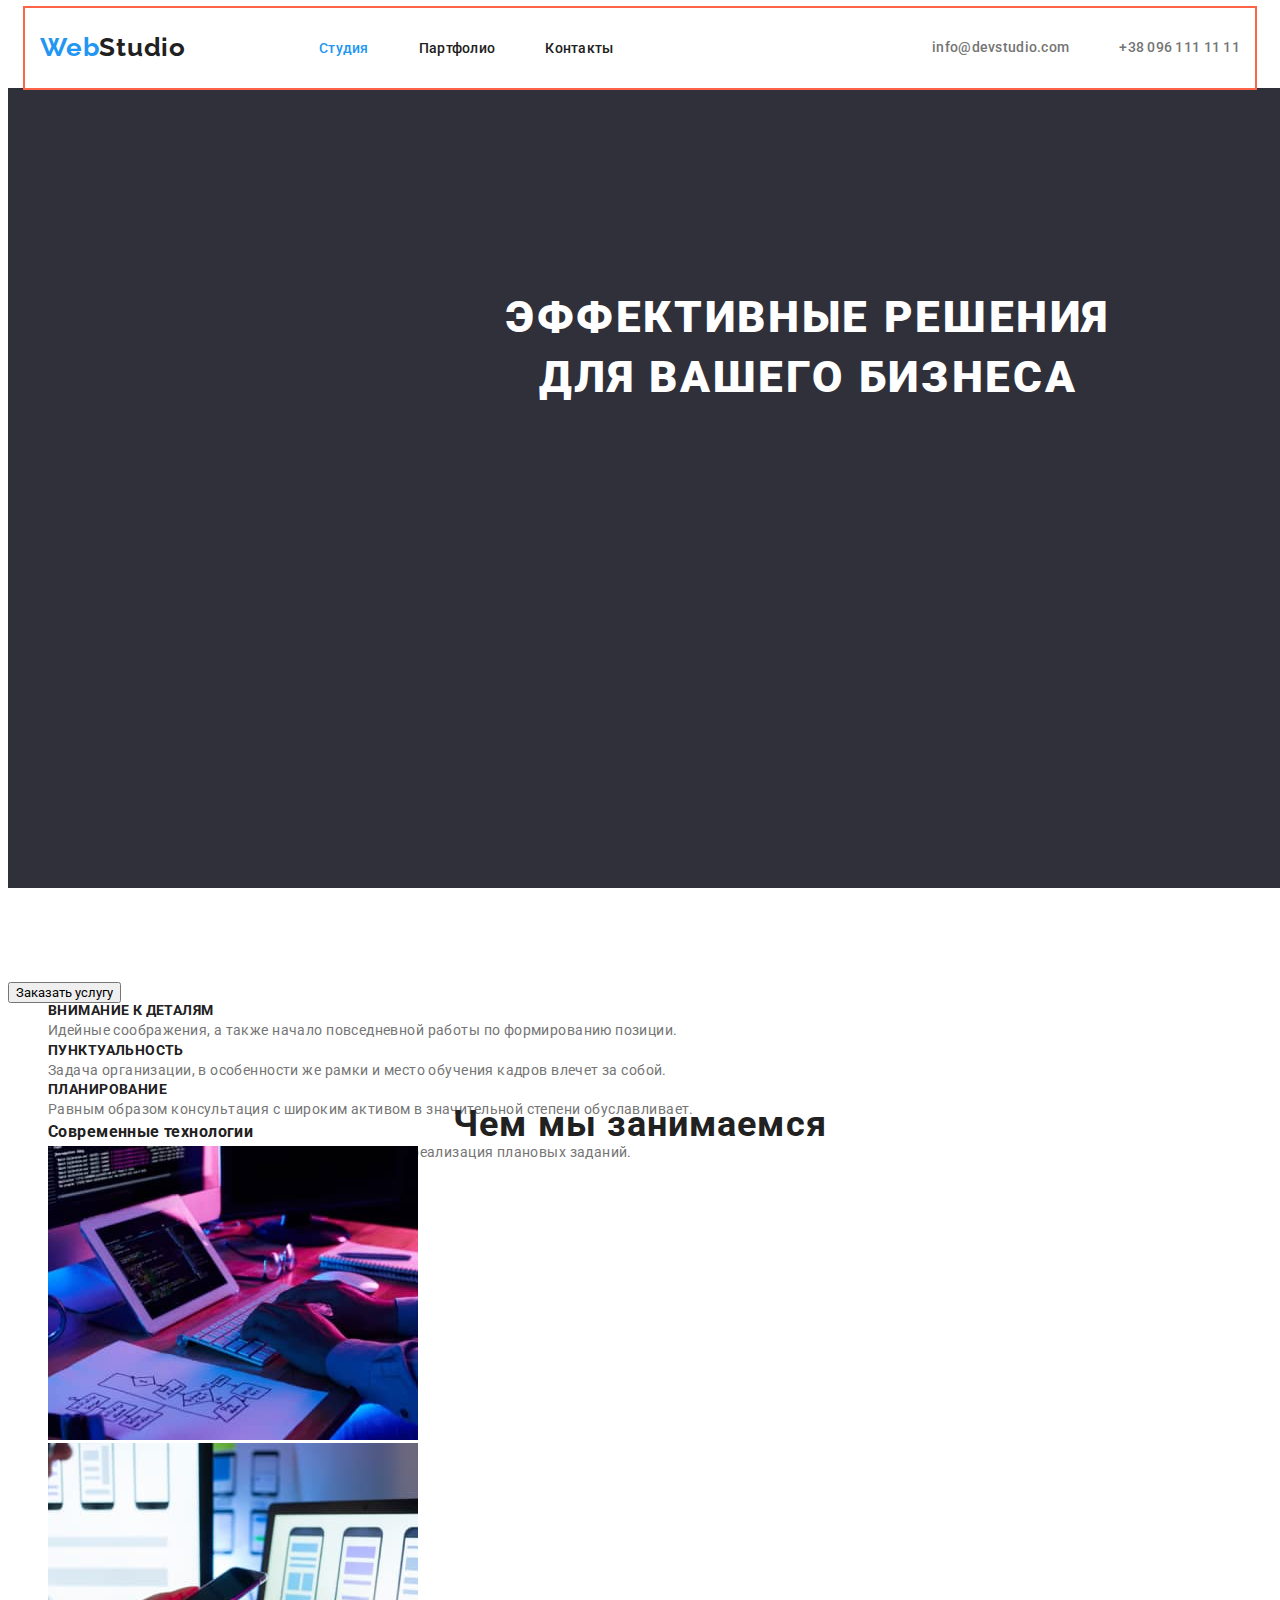
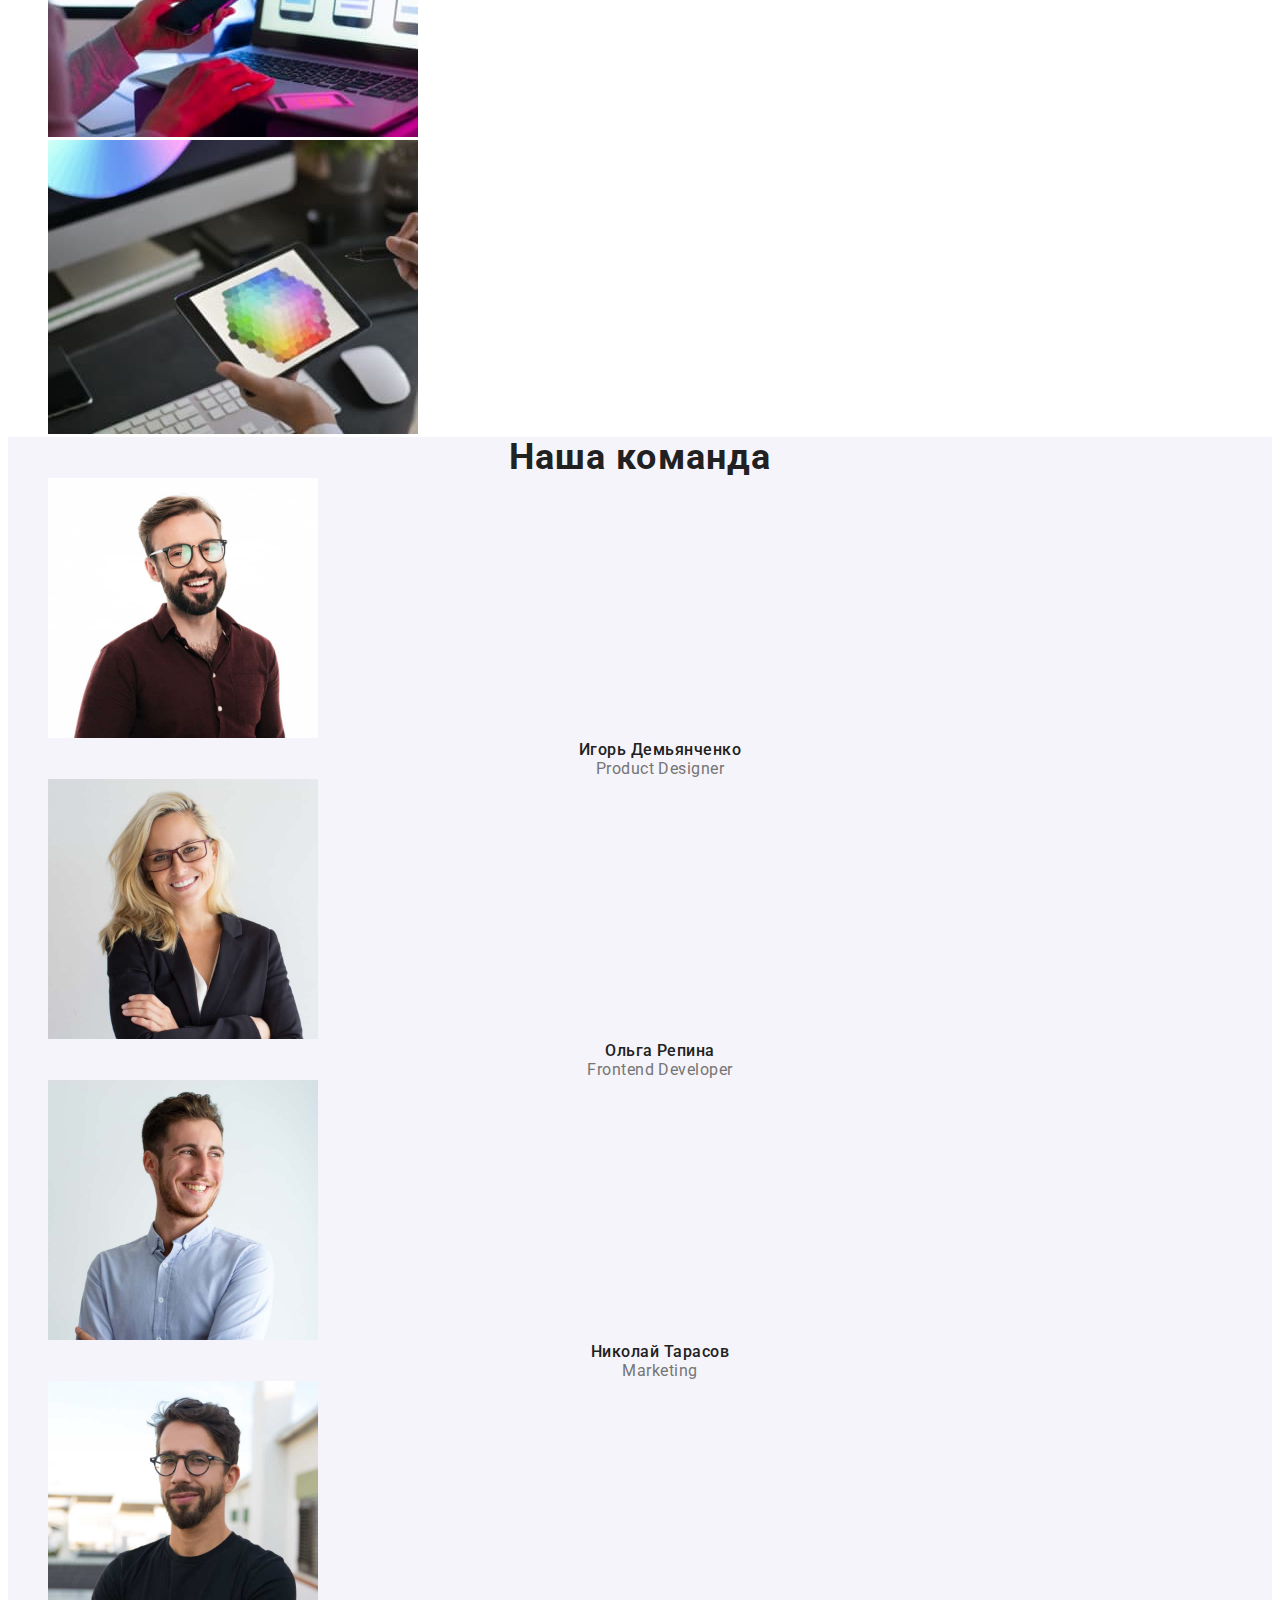
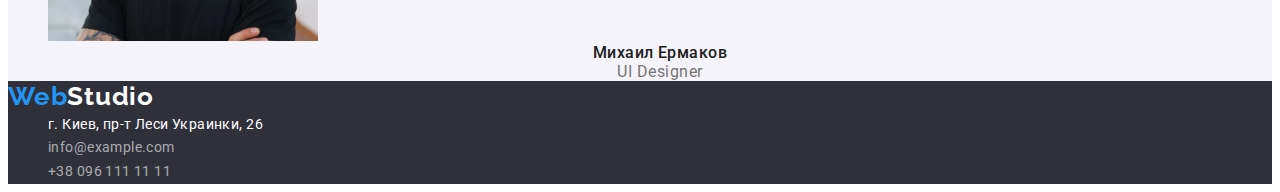
==== index.html @ 8e4c490e "тестирует Flex" ====
<!DOCTYPE html>
<html lang="ru">
  <head>
    <meta charset="UTF-8" />
    <meta http-equiv="X-UA-Compatible" content="IE=edge" />
    <meta name="viewport" content="width=device-width, initial-scale=1.0" />
    <title>Студия</title>
    <link rel="preconnect" href="https://fonts.googleapis.com" />
    <link rel="preconnect" href="https://fonts.gstatic.com" crossorigin />
    <link
      href="https://fonts.googleapis.com/css2?family=Raleway:wght@700&family=Roboto:wght@400;500;700;900&display=swap"
      rel="stylesheet"
    />
    <link
      rel="stylesheet"
      href="https://cdnjs.cloudflare.com/ajax/libs/modern-normalize/1.1.0/modern-normalize.min.css"
      integrity="sha512-wpPYUAdjBVSE4KJnH1VR1HeZfpl1ub8YT/NKx4PuQ5NmX2tKuGu6U/JRp5y+Y8XG2tV+wKQpNHVUX03MfMFn9Q=="
      crossorigin="anonymous"
      referrerpolicy="no-referrer"
    />
    <link rel="stylesheet" href="./css/styles.css" />
  </head>

  <body>
    <!-- Шапка -->
    <header class="header">
      <div class="container main-nav">
        <nav class="nav-box">
          <a href="#" class="logo"><span class="logo-accent">Web</span>Studio</a>
          <ul class="nav-list">
            <li class="nav-item"><a href="./index.html" class="nav-link current">Студия</a></li>
            <li class="nav-item"><a href="./portfolio.html" class="nav-link">Партфолио</a></li>
            <li class="nav-item"><a href="#" class="nav-link">Контакты</a></li>
          </ul>
        </nav>

        <ul class="contakts-box">
          <li class="contakts-item">
            <a href="mailto:info@devstudio.com" class="header-link">info@devstudio.com</a>
          </li>
          <li class="contakts-item">
            <a href="tel:+380961111111" class="header-link">+38 096 111 11 11</a>
          </li>
        </ul>
      </div>
    </header>
    <!-- Заголовок -->

    <main class="hero">
      <section class="main-hero">
        <h1 class="hero-title">
          Эффективные решения <br />
          для вашего бизнеса
        </h1>
        <button type="button" class="button">Заказать услугу</button>
      </section>

      <!-- Наши преимущества -->
      <section class="section-feature">
        <h2 hidden>Наши преимушества</h2>
        <ul class="feature">
          <li>
            <h3 class="feature-title">Внимание к деталям</h3>
            <p class="content-feature">
              Идейные соображения, а также начало повседневной работы по формированию позиции.
            </p>
          </li>

          <li>
            <h3 class="feature-title">Пунктуальность</h3>
            <p class="content-feature">
              Задача организации, в особенности же рамки и место обучения кадров влечет за собой.
            </p>
          </li>
          <li>
            <h3 class="feature-title">Планирование</h3>
            <p class="content-feature">
              Равным образом консультация с широким активом в значительной степени обуславливает.
            </p>
          </li>

          <li>
            <h3 class="feature- title">Современные технологии</h3>
            <p class="content-feature">
              Значимость этих проблем настолько очевидна, что реализация плановых заданий.
            </p>
          </li>
        </ul>
      </section>
      <!-- Чем мы занимаемся -->
      <section>
        <h2 class="subtitle">Чем мы занимаемся</h2>
        <ul>
          <li>
            <img src="./images/box1.jpg" alt="ноутбук на рабочем столе" width="370" />
          </li>
          <li>
            <img
              src="./images/box2.jpg"
              alt="человек держит смартфон и работает на ноутбуке"
              width="370"
            />
          </li>
          <li>
            <img src="./images/box3.jpg" alt="планшет в руках человека" width="370" />
          </li>
        </ul>
      </section>
      <!-- Фото команды -->
      <section class="our-team-section">
        <h2 class="subtitle">Наша команда</h2>
        <ul>
          <li>
            <img src="./images/igor.jpg" alt="член команды" width="270" />
            <h3 class="member-team">Игорь Демьянченко</h3>
            <p class="member-position" lang="en">Product Designer</p>
          </li>
          <li>
            <img src="./images/olga.jpg" alt="член команды" width="270" />
            <h3 class="member-team">Ольга Репина</h3>
            <p class="member-position" lang="en">Frontend Developer</p>
          </li>

          <li>
            <img src="./images/nikolay.jpg" alt="член команды" width="270" />
            <h3 class="member-team">Николай Тарасов</h3>
            <p class="member-position" lang="en">Marketing</p>
          </li>

          <li>
            <img src="./images/mikhail.jpg" alt="член команды" width="270" />
            <h3 class="member-team">Михаил Ермаков</h3>
            <p class="member-position" lang="en">UI Designer</p>
          </li>
        </ul>
      </section>
    </main>

    <footer class="footer">
      <a href="#" class="logo-footer"><span class="logo-accent">Web</span>Studio</a>
      <address>
        <ul>
          <li>
            <a
              href="https://www.google.com/maps/place/%D0%B1%D1%83%D0%BB.+%D0%9B%D0%B5%D1%81%D0%B8+%D0%A3%D0%BA%D1%80%D0%B0%D0%B8%D0%BD%D0%BA%D0%B8,+26,+%D0%9A%D0%B8%D0%B5%D0%B2,+02000/@50.4265807,30.5361971,17z/data=!3m1!4b1!4m5!3m4!1s0x40d4cf0e033ecbe9:0x57a4dffefec77da0!8m2!3d50.4265807!4d30.5383858"
              class="location"
              >г. Киев, пр-т Леси Украинки, 26
            </a>
          </li>
          <li><a href="mailto:info@example.com" class="footer-link">info@example.com</a></li>
          <li><a href="tel:+380961111111" class="footer-link">+38 096 111 11 11</a></li>
        </ul>
      </address>
    </footer>
  </body>
</html>
---- css/styles.css ----
:root {
  --accent-color: #2196f3;
  --text-primary: #757575;
  --text-title: #212121;
  --primary-white-color: #ffffff;

  --primary-font: 'Roboto';
  --secondary-font: 'Raleway';
}

body {
  color: var(--text-title);
  background-color: var(--primary-white-color);
  font-family: 'Roboto', sans-serif;
  font-size: 14px;
  letter-spacing: 0.03em;
}

h1,
h2,
h3,
h4,
h5,
h6,
p,
ul {
  margin: 0;
}

ul,
ol {
  list-style: none;
}

a {
  text-decoration: none;
}

.container {
  width: 1200px;
  margin-left: auto;
  margin-right: auto;
  padding-left: 15px;
  padding-right: 15px;
}

/* ======= Heaeder style start here ======= */

.logo {
  color: var(--text-title);

  font-family: 'Raleway', sans-serif;
  font-weight: 700;
  font-size: 26px;
  line-height: 1.2;
  letter-spacing: 0.03em;
}
.logo-accent {
  color: var(--accent-color);
}
/* main-nav */
.container {
  outline: 2px solid tomato;
}

.main-nav {
  display: flex;
}
.nav-box {
  display: flex;
  align-items: center;
}
.nav-list {
  display: flex;
  margin-left: 93px;
}
.nav-item:not(:last-child) {
  margin-right: 50px;
}

.nav-link {
  padding-top: 32px;
  padding-bottom: 32px;

  color: var(--text-title);

  font-family: 'Roboto', sans-serif;
  font-style: normal;
  font-weight: 500;
  font-size: 14px;
  line-height: 1.14;
  letter-spacing: 0.02em;
}

.nav-link:hover,
.nav-link:focus {
  color: var(--accent-color);
}
.nav-link.current {
  color: var(--accent-color);
}

.contakts-box {
  display: flex;
  align-items: center;
  margin-left: auto;
}

.contakts-item:not(:last-child) {
  margin-right: 50px;
  display: flex;
}

.header-link {
  display: block;
  padding-top: 32px;
  padding-bottom: 32px;
  margin-left: auto;

  color: var(--text-primary);

  font-family: 'Roboto', sans-serif;
  font-style: normal;
  font-weight: 500;
  font-size: 14px;
  line-height: 1.14;
  letter-spacing: 0.02em;
}

.header-link:hover,
.contakts-link:focus {
  color: var(--accent-color);
}
/* ======= Heaeder style end here ======= */

/* Button filtr */
.filter-button {
  display: inline-block;
  display: flex;
  border: transparent;
  outline: 2px solid tomato;
}

/* ======= Hero style start here ======= */

.main-hero {
  tex-alitgn: center;
}

.hero-title {
  padding-top: 200px;
  margin-bottom: 94px;
  margin-left: auto;
  margin-right: auto;

  width: 1600px;
  height: 600px;
  left: 0px;
  top: 80px;

  font-weight: 900;
  font-size: 44px;
  line-height: 1.36;
  text-align: center;
  letter-spacing: 0.06em;
  text-transform: uppercase;

  background-color: #2f303a;
  color: #ffffff;
}
.button {
  cursor: pointer;
  text-align: center;
  font-family: inherit;
}
.hero 

   
  /* .button {
  display: inline-block;
  margin-left: auto;
  margin-right: auto;
  width: 200px;
  height: 50px;
  border-radius: 4px;
  padding: 10px 32px;

  background-color: var(--accent-color);
  box-shadow: 0px 4px 4px rgba(0, 0, 0, 0.15);
  color: #ffffff;

  font-family: 'Roboto', sans-serif;
  font-weight: 700;
  font-size: 16px;
  line-height: 1.8;
  align-items: center;
  text-align: center;
  letter-spacing: 0.06em; */
}

button {
  cursor: pointer;
}
/* ======= Hero style end here ======= */
/* ======= feauture style start here ======= */
.section-feature {
  width: 1170px;
  height: 101px;
  left: 215px;
  top: 774px;
}

.feature-title {
  color: var(--text-title);

  font-weight: 700;
  font-size: 14px;
  line-height: 1.14;
  letter-spacing: 0.03em;
  text-transform: uppercase;
}

.content-feature {
  color: var(--text-primary);
  font-weight: 400;
  font-size: 14px;
  line-height: 1.7;
  letter-spacing: 0.03em;
}

/* ======= feauture style end here ======= */

/* ==== What are we doing style start here ==== */
.subtitle {
  color: var(--text-title);

  font-weight: 700;
  font-size: 36px;
  line-height: 1.16;
  text-align: center;
  letter-spacing: 0.03em;
}

/* ==== What are we doing style end here ====*/

/* ===== Our team style start here ===== */
.our-team-section {
  background-color: #f5f4fa;
}

.member-team {
  color: var(--text-title);

  font-weight: 500;
  font-size: 16px;
  line-height: 1.18;
  text-align: center;
  letter-spacing: 0.03em;
}
.member-position {
  color: var(--text-primary);

  font-size: 16px;
  line-height: 1.18;
  text-align: center;
  letter-spacing: 0.03em;
}

/* ===== Our team style end here ===== */

/* ===== Footer style start here ===== */
.footer {
  background: #2f303a;
}

.location {
  font-family: Roboto, sans-serif;
  font-style: normal;
  font-weight: 400;
  font-size: 14px;
  line-height: 1.7;
  letter-spacing: 0.03em;

  color: #ffffff;
}

.footer-link {
  font-style: normal;
  font-weight: 400;
  font-size: 14px;
  line-height: 1.7;
  letter-spacing: 0.03em;

  color: rgba(255, 255, 255, 0.6);
}
.footer-link:hover,
.footer-link:focus {
  color: var(--accent-color);
}
.logo-footer {
  font-family: 'Raleway', sans-serif;
  font-style: normal;
  font-weight: 700;
  font-size: 26px;
  line-height: 1.2;
  letter-spacing: 0.03em;
  color: #ffffff;
}
.location:hover,
.location:focus {
  color: var(--accent-color);
}

/* ===== Footer style end here ===== */

/* =*=*=*= Portfolio =*=*=*= */

/* ===== Filter-button style start here ===== */

.filter-button {
  color: var(--text-title);

  font-family: inherit;
  font-weight: 500;
  font-size: 16px;
  line-height: 1.6;
  text-align: center;
  letter-spacing: 0.03em;
}

.filter-button:hover,
.filter-button:focus {
  color: var(--accent-color);
}

/* ===== Filter-button style end here ===== */

/* ===== product-examples style start here ===== */

.product-examples {
  color: var(--text-title);

  font-weight: 700;
  font-size: 18px;
  line-height: 2;
  letter-spacing: 0.06em;
}
.link {
  color: var(--text-title);

  font-family: inherit;
}
.project-title {
  color: var(--text-title);

  font-family: 'Roboto', sans-serif;
  font-style: normal;
  font-weight: 700;
  font-size: 18px;
  line-height: 2;
  letter-spacing: 0.06em;
}
/* ===== product-examples style end here ===== */

/* ===== branch style start here ===== */
.branch {
  color: var(--text-primary);

  font-weight: 400;
  font-size: 16px;
  line-height: 1.87;
  letter-spacing: 0.03em;
}

/* ===== branch style end here ===== */
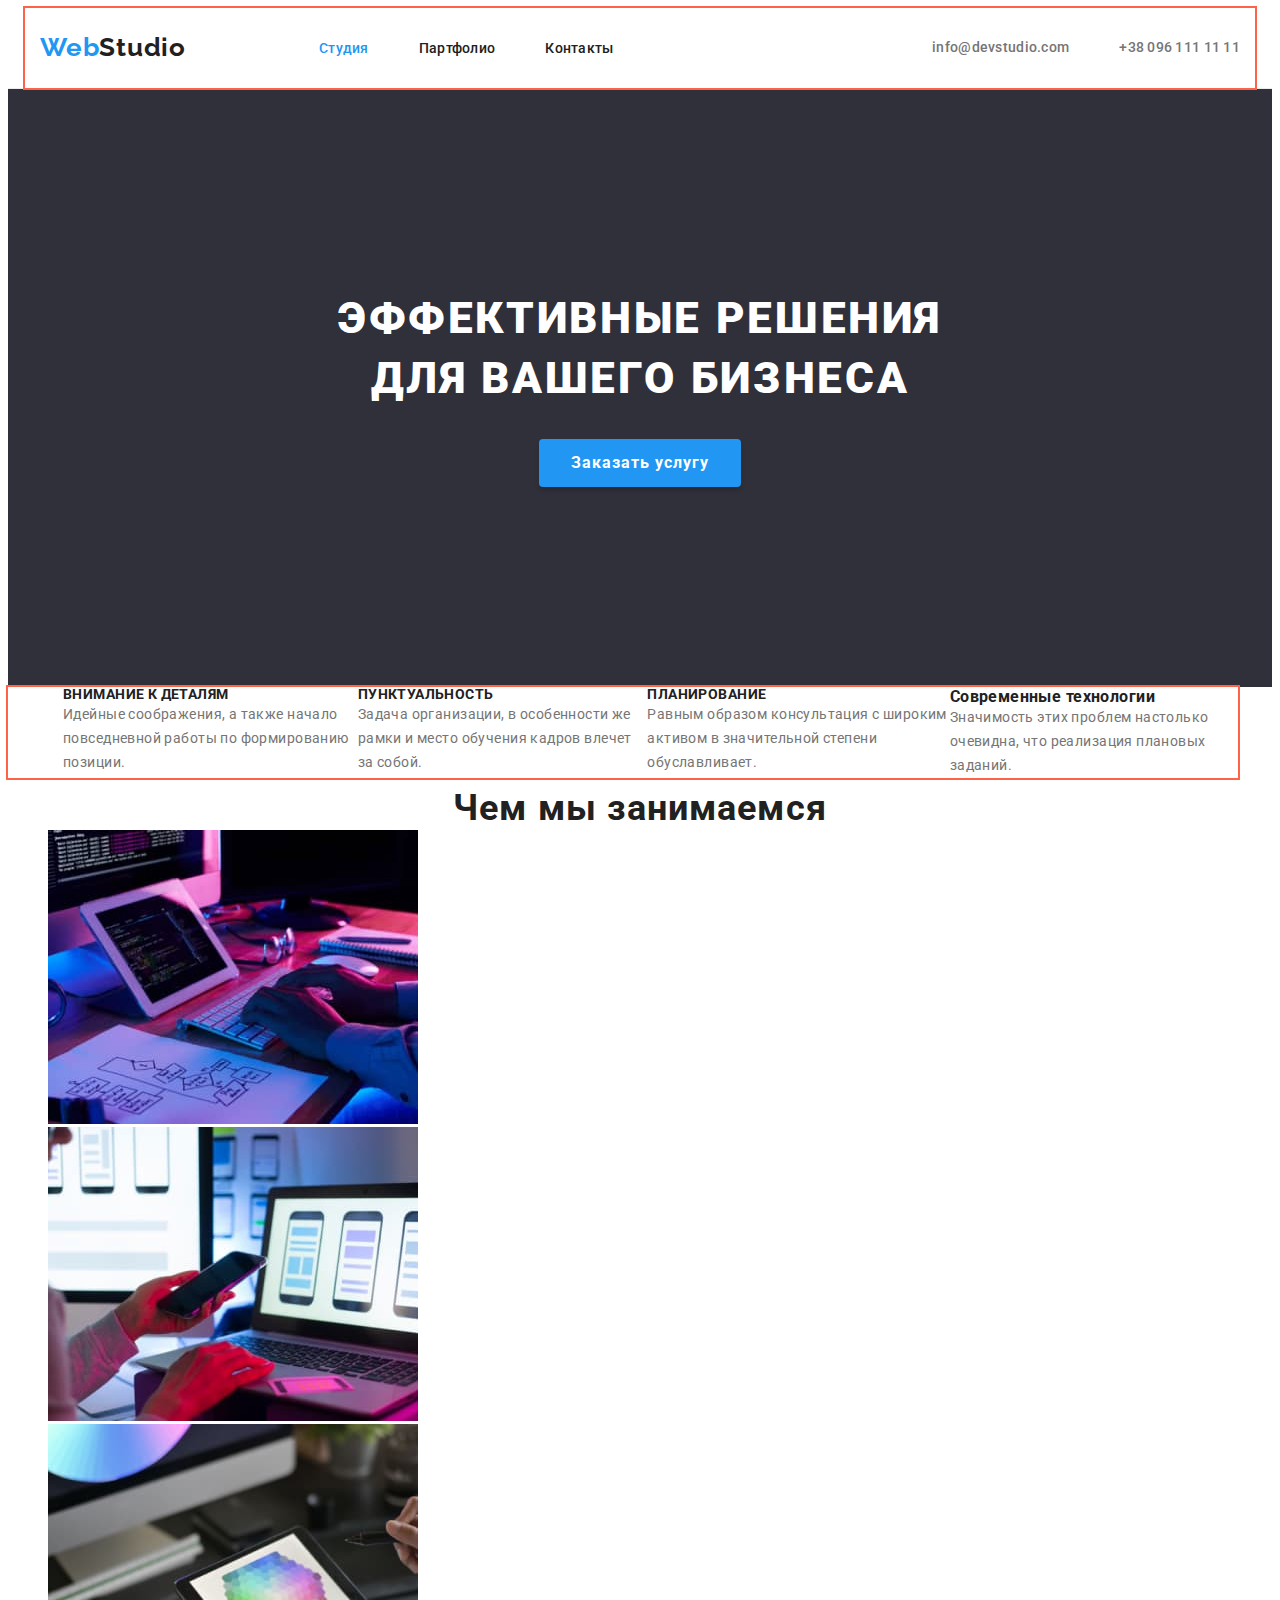
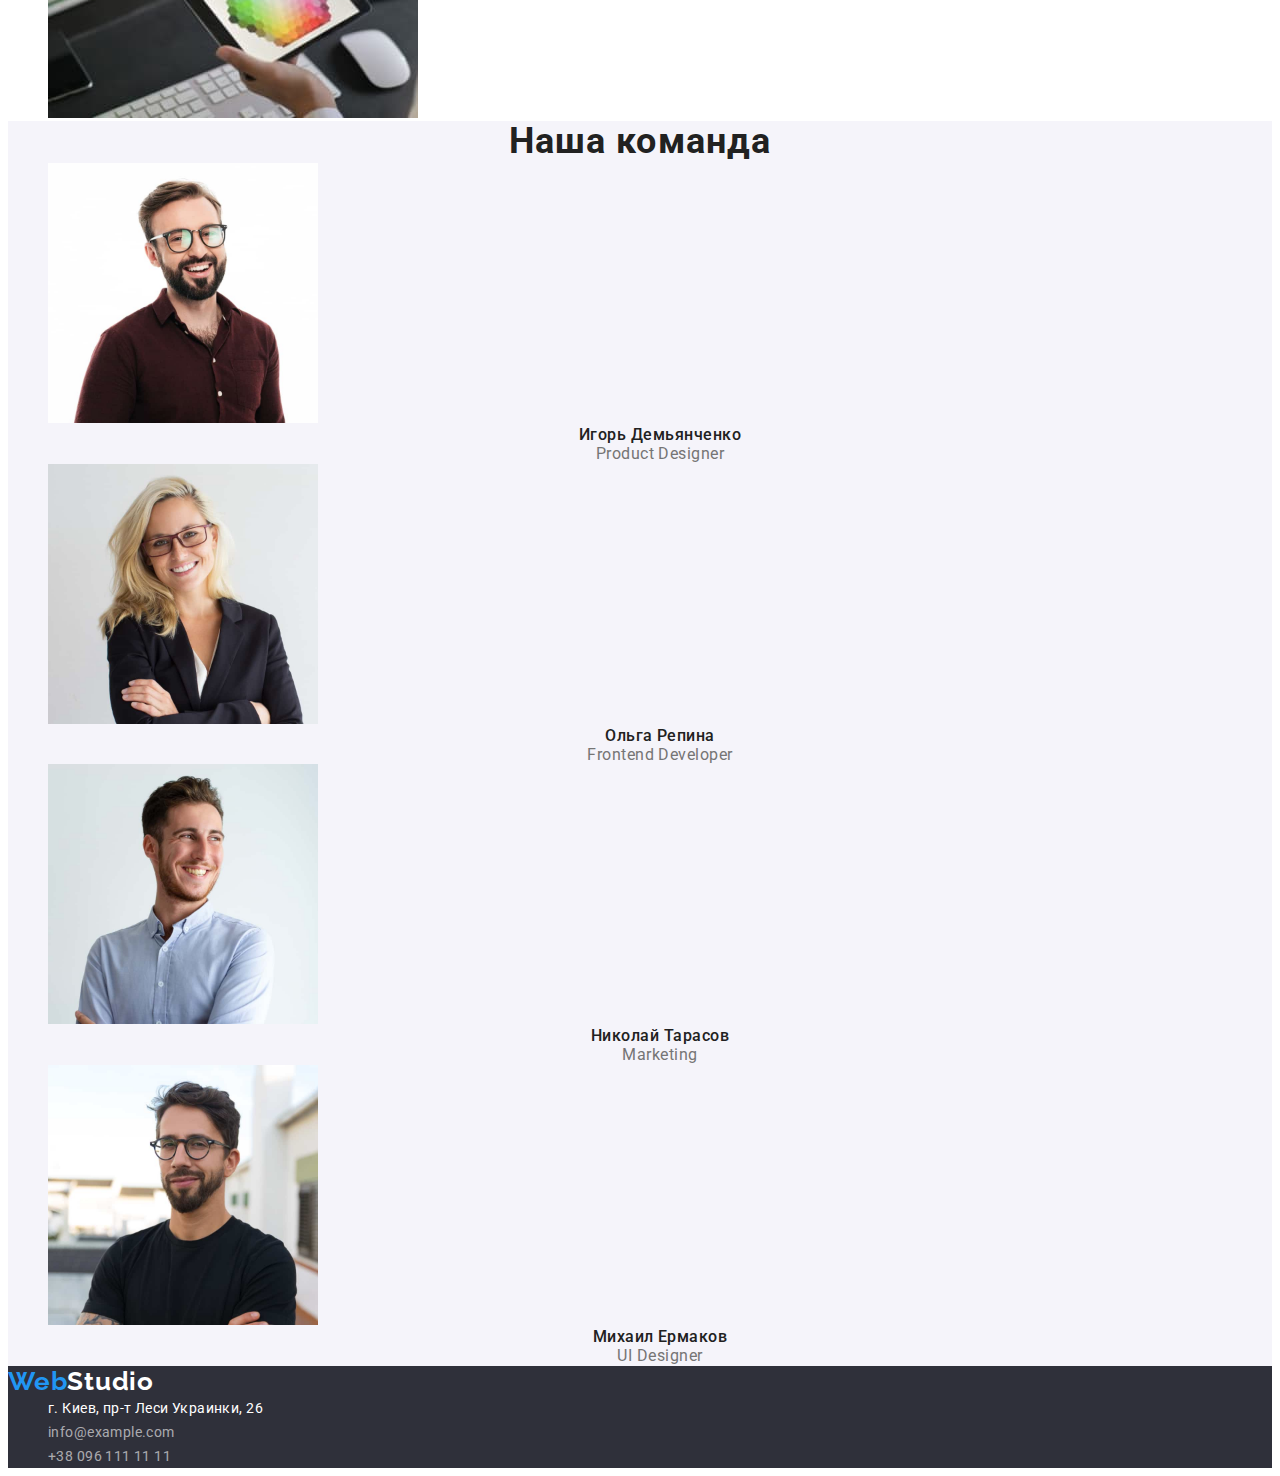
==== commit b095b4c3: "заканчивает разметку недера и героя" ====
--- a/index.html
+++ b/index.html
@@ -57,35 +57,37 @@
 
       <!-- Наши преимущества -->
       <section class="section-feature">
-        <h2 hidden>Наши преимушества</h2>
-        <ul class="feature">
-          <li>
-            <h3 class="feature-title">Внимание к деталям</h3>
-            <p class="content-feature">
-              Идейные соображения, а также начало повседневной работы по формированию позиции.
-            </p>
-          </li>
+        <div class="container">
+          <h2 hidden>Наши преимушества</h2>
+          <ul class="feature">
+            <li>
+              <h3 class="feature-title">Внимание к деталям</h3>
+              <p class="content-feature">
+                Идейные соображения, а также начало повседневной работы по формированию позиции.
+              </p>
+            </li>
 
-          <li>
-            <h3 class="feature-title">Пунктуальность</h3>
-            <p class="content-feature">
-              Задача организации, в особенности же рамки и место обучения кадров влечет за собой.
-            </p>
-          </li>
-          <li>
-            <h3 class="feature-title">Планирование</h3>
-            <p class="content-feature">
-              Равным образом консультация с широким активом в значительной степени обуславливает.
-            </p>
-          </li>
+            <li>
+              <h3 class="feature-title">Пунктуальность</h3>
+              <p class="content-feature">
+                Задача организации, в особенности же рамки и место обучения кадров влечет за собой.
+              </p>
+            </li>
+            <li>
+              <h3 class="feature-title">Планирование</h3>
+              <p class="content-feature">
+                Равным образом консультация с широким активом в значительной степени обуславливает.
+              </p>
+            </li>
 
-          <li>
-            <h3 class="feature- title">Современные технологии</h3>
-            <p class="content-feature">
-              Значимость этих проблем настолько очевидна, что реализация плановых заданий.
-            </p>
-          </li>
-        </ul>
+            <li>
+              <h3 class="feature- title">Современные технологии</h3>
+              <p class="content-feature">
+                Значимость этих проблем настолько очевидна, что реализация плановых заданий.
+              </p>
+            </li>
+          </ul>
+        </div>
       </section>
       <!-- Чем мы занимаемся -->
       <section>
--- a/css/styles.css
+++ b/css/styles.css
@@ -45,6 +45,9 @@
 }
 
 /* ======= Heaeder style start here ======= */
+header {
+  border-bottom: 1px solid #ececec;
+}
 
 .logo {
   color: var(--text-title);
@@ -144,44 +147,29 @@
 /* ======= Hero style start here ======= */
 
 .main-hero {
-  tex-alitgn: center;
+  padding-top: 200px;
+  padding-bottom: 200px;
+  text-align: center;
+  background-color: #2f303a;
 }
 
 .hero-title {
-  padding-top: 200px;
-  margin-bottom: 94px;
-  margin-left: auto;
-  margin-right: auto;
-
-  width: 1600px;
-  height: 600px;
-  left: 0px;
-  top: 80px;
-
   font-weight: 900;
   font-size: 44px;
   line-height: 1.36;
   text-align: center;
   letter-spacing: 0.06em;
   text-transform: uppercase;
-
-  background-color: #2f303a;
+  margin-bottom: 30px;
   color: #ffffff;
 }
+
 .button {
-  cursor: pointer;
-  text-align: center;
-  font-family: inherit;
-}
-.hero 
-
-   
-  /* .button {
   display: inline-block;
   margin-left: auto;
   margin-right: auto;
-  width: 200px;
-  height: 50px;
+  min-width: 200px;
+  border: transparent;
   border-radius: 4px;
   padding: 10px 32px;
 
@@ -190,12 +178,12 @@
   color: #ffffff;
 
   font-family: 'Roboto', sans-serif;
+  font-family: inherit;
   font-weight: 700;
   font-size: 16px;
   line-height: 1.8;
-  align-items: center;
-  text-align: center;
-  letter-spacing: 0.06em; */
+  letter-spacing: 0.06em;
+  text-align: center;
 }
 
 button {
@@ -203,6 +191,10 @@
 }
 /* ======= Hero style end here ======= */
 /* ======= feauture style start here ======= */
+.feature {
+  display: flex;
+}
+
 .section-feature {
   width: 1170px;
   height: 101px;
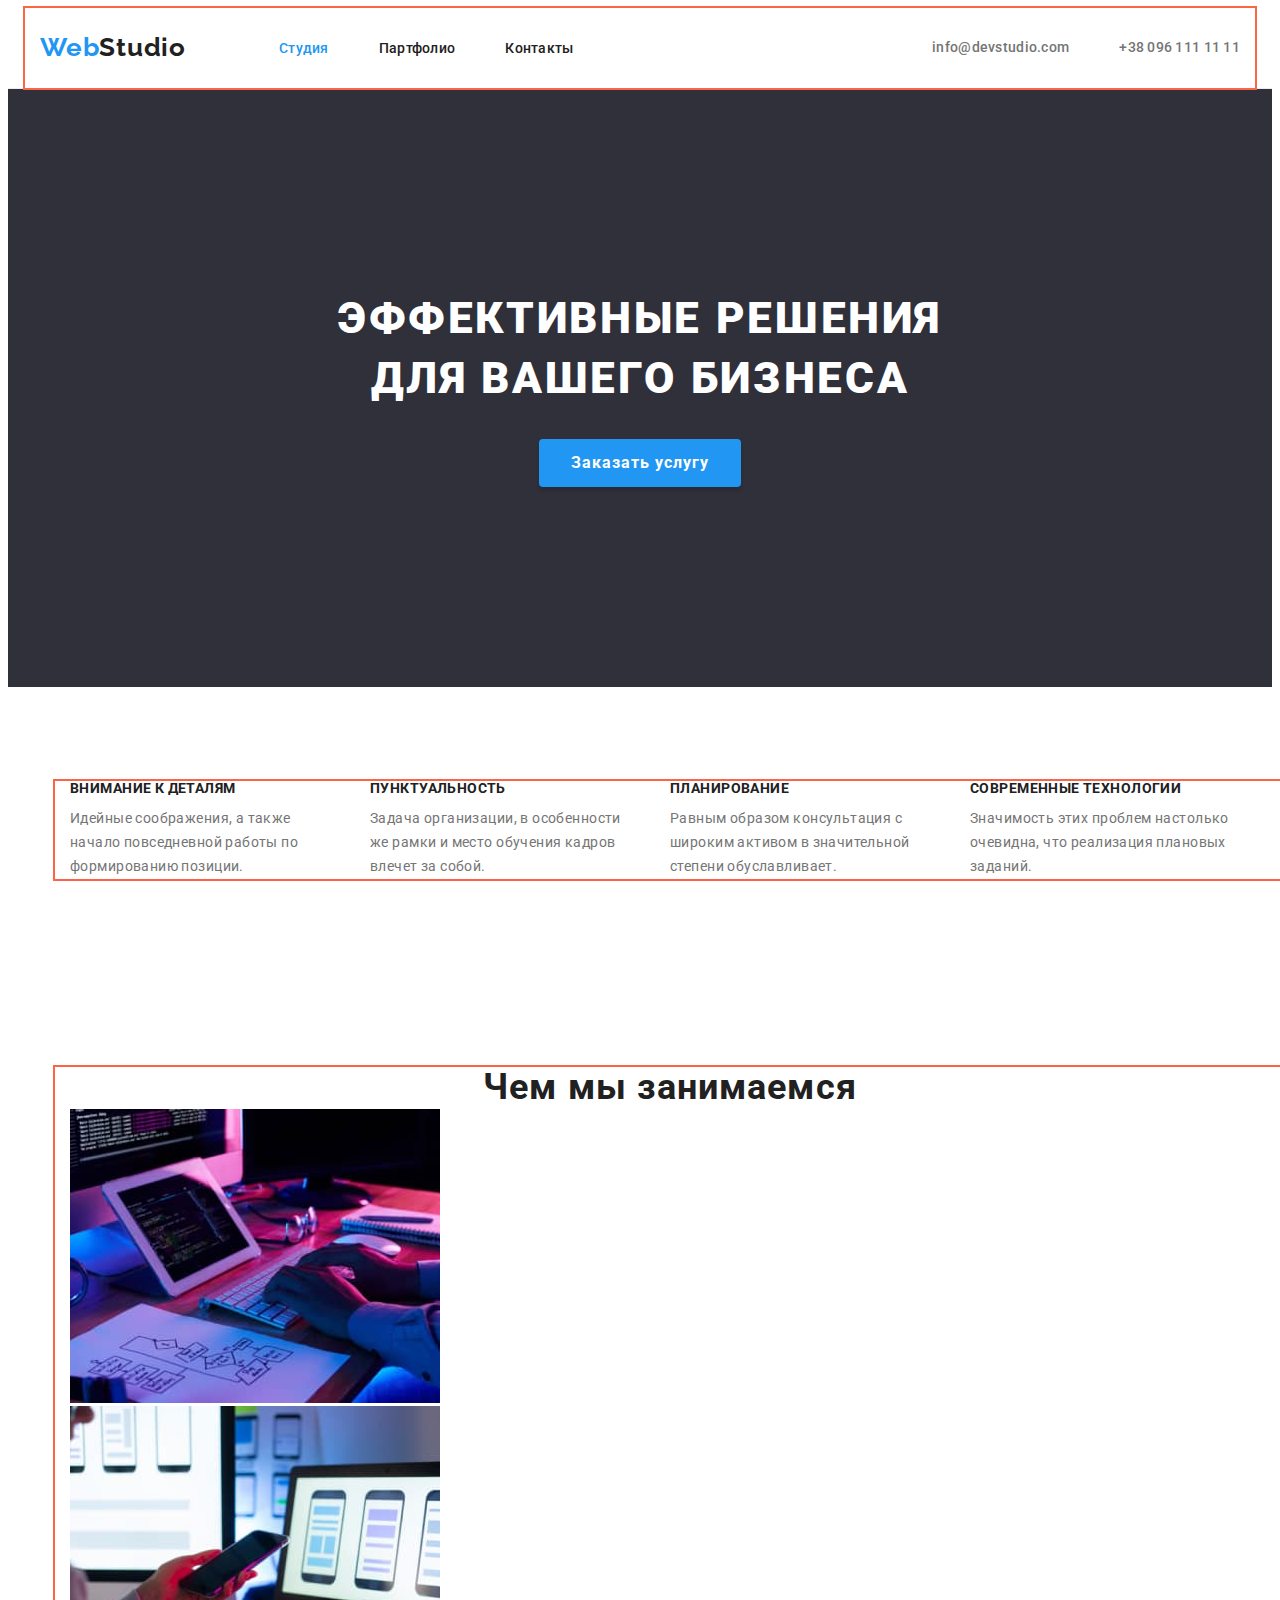
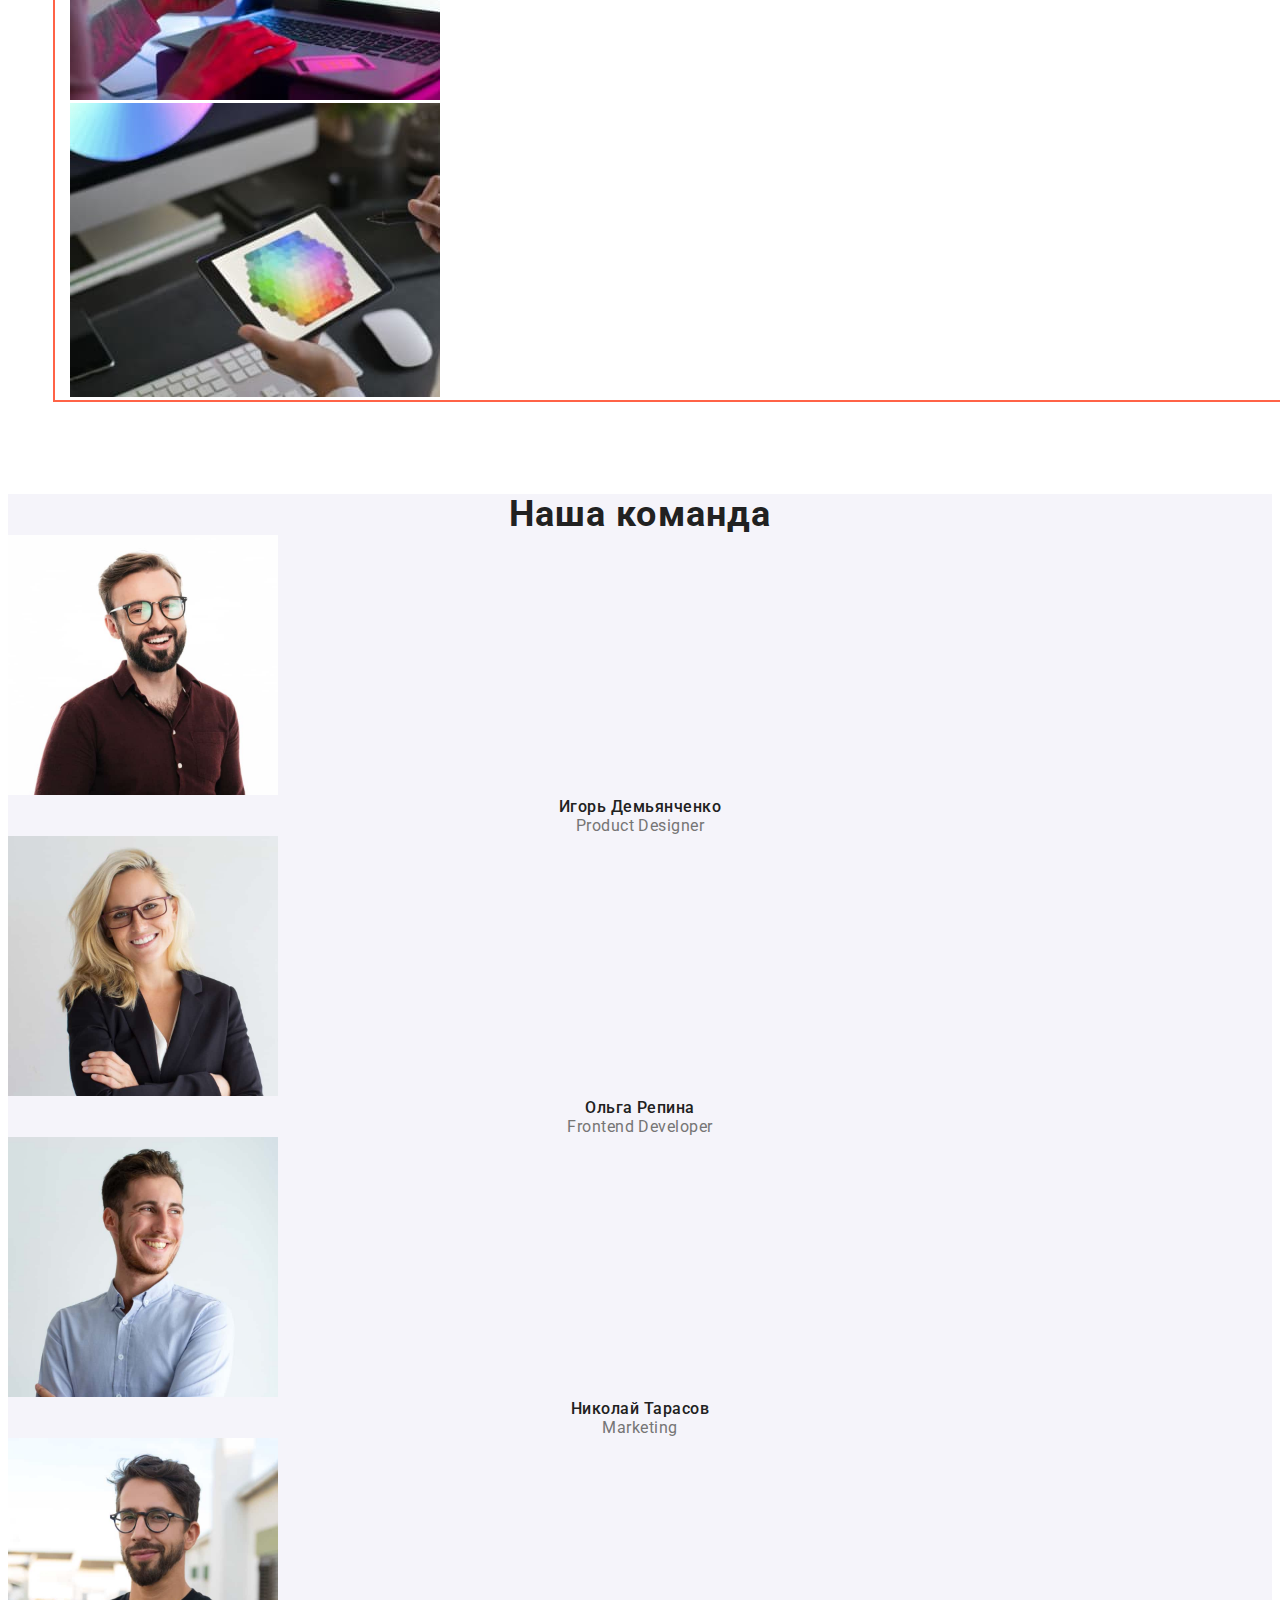
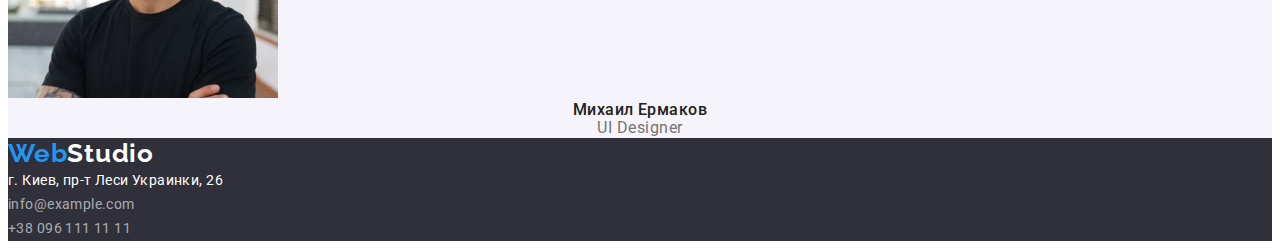
==== commit 4b4e47c0: "заканчивает оформление секции "преимущества"" ====
--- a/index.html
+++ b/index.html
@@ -56,33 +56,33 @@
       </section>
 
       <!-- Наши преимущества -->
-      <section class="section-feature">
+      <section class="section">
         <div class="container">
           <h2 hidden>Наши преимушества</h2>
-          <ul class="feature">
-            <li>
+          <ul class="feature-list">
+            <li class="feature-item">
               <h3 class="feature-title">Внимание к деталям</h3>
-              <p class="content-feature">
+              <p class="feature-content">
                 Идейные соображения, а также начало повседневной работы по формированию позиции.
               </p>
             </li>
 
-            <li>
+            <li class="feature-item">
               <h3 class="feature-title">Пунктуальность</h3>
-              <p class="content-feature">
+              <p class="feature-content">
                 Задача организации, в особенности же рамки и место обучения кадров влечет за собой.
               </p>
             </li>
-            <li>
+            <li class="feature-item">
               <h3 class="feature-title">Планирование</h3>
-              <p class="content-feature">
+              <p class="feature-content">
                 Равным образом консультация с широким активом в значительной степени обуславливает.
               </p>
             </li>
 
-            <li>
-              <h3 class="feature- title">Современные технологии</h3>
-              <p class="content-feature">
+            <li class="feature-item">
+              <h3 class="feature-title">Современные технологии</h3>
+              <p class="feature-content">
                 Значимость этих проблем настолько очевидна, что реализация плановых заданий.
               </p>
             </li>
@@ -90,23 +90,25 @@
         </div>
       </section>
       <!-- Чем мы занимаемся -->
-      <section>
-        <h2 class="subtitle">Чем мы занимаемся</h2>
-        <ul>
-          <li>
-            <img src="./images/box1.jpg" alt="ноутбук на рабочем столе" width="370" />
-          </li>
-          <li>
-            <img
-              src="./images/box2.jpg"
-              alt="человек держит смартфон и работает на ноутбуке"
-              width="370"
-            />
-          </li>
-          <li>
-            <img src="./images/box3.jpg" alt="планшет в руках человека" width="370" />
-          </li>
-        </ul>
+      <section class="section">
+        <div class="container">
+          <h2 class="subtitle">Чем мы занимаемся</h2>
+          <ul>
+            <li>
+              <img src="./images/box1.jpg" alt="ноутбук на рабочем столе" width="370" />
+            </li>
+            <li>
+              <img
+                src="./images/box2.jpg"
+                alt="человек держит смартфон и работает на ноутбуке"
+                width="370"
+              />
+            </li>
+            <li>
+              <img src="./images/box3.jpg" alt="планшет в руках человека" width="370" />
+            </li>
+          </ul>
+        </div>
       </section>
       <!-- Фото команды -->
       <section class="our-team-section">
--- a/css/styles.css
+++ b/css/styles.css
@@ -25,6 +25,7 @@
 p,
 ul {
   margin: 0;
+  padding: 0;
 }
 
 ul,
@@ -44,6 +45,15 @@
   padding-right: 15px;
 }
 
+.section {
+  padding-top: 94px;
+  padding-bottom: 94px;
+
+  width: 1170px;
+  margin-left: auto;
+  margin-right: auto;
+}
+
 /* ======= Heaeder style start here ======= */
 header {
   border-bottom: 1px solid #ececec;
@@ -61,7 +71,9 @@
 .logo-accent {
   color: var(--accent-color);
 }
+
 /* main-nav */
+
 .container {
   outline: 2px solid tomato;
 }
@@ -191,18 +203,17 @@
 }
 /* ======= Hero style end here ======= */
 /* ======= feauture style start here ======= */
-.feature {
-  display: flex;
-}
-
-.section-feature {
-  width: 1170px;
-  height: 101px;
-  left: 215px;
-  top: 774px;
+.feature-list {
+  display: flex;
+}
+.feature-item:not(:last-child) {
+  margin-right: 30px;
+  max-width: 270px;
 }
 
 .feature-title {
+  margin-bottom: 10px;
+
   color: var(--text-title);
 
   font-weight: 700;
@@ -212,7 +223,7 @@
   text-transform: uppercase;
 }
 
-.content-feature {
+.feature-content {
   color: var(--text-primary);
   font-weight: 400;
   font-size: 14px;
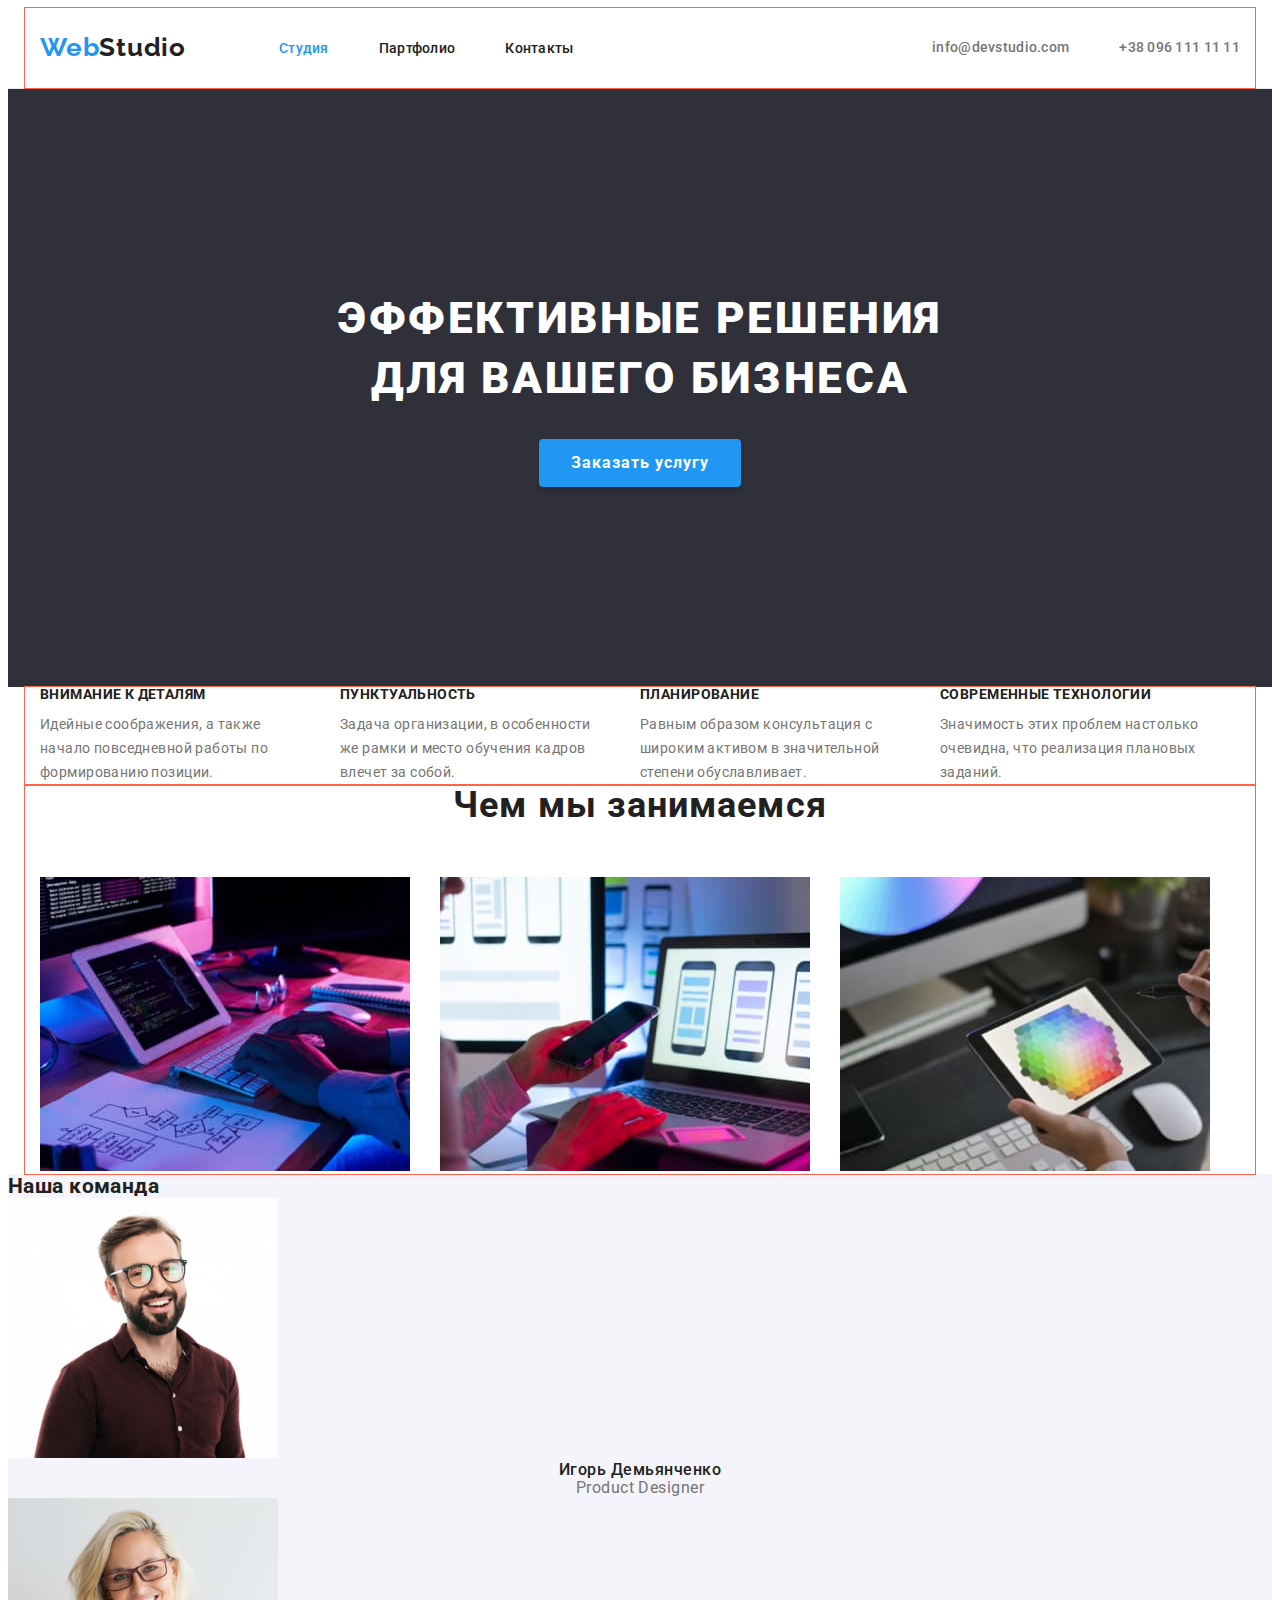
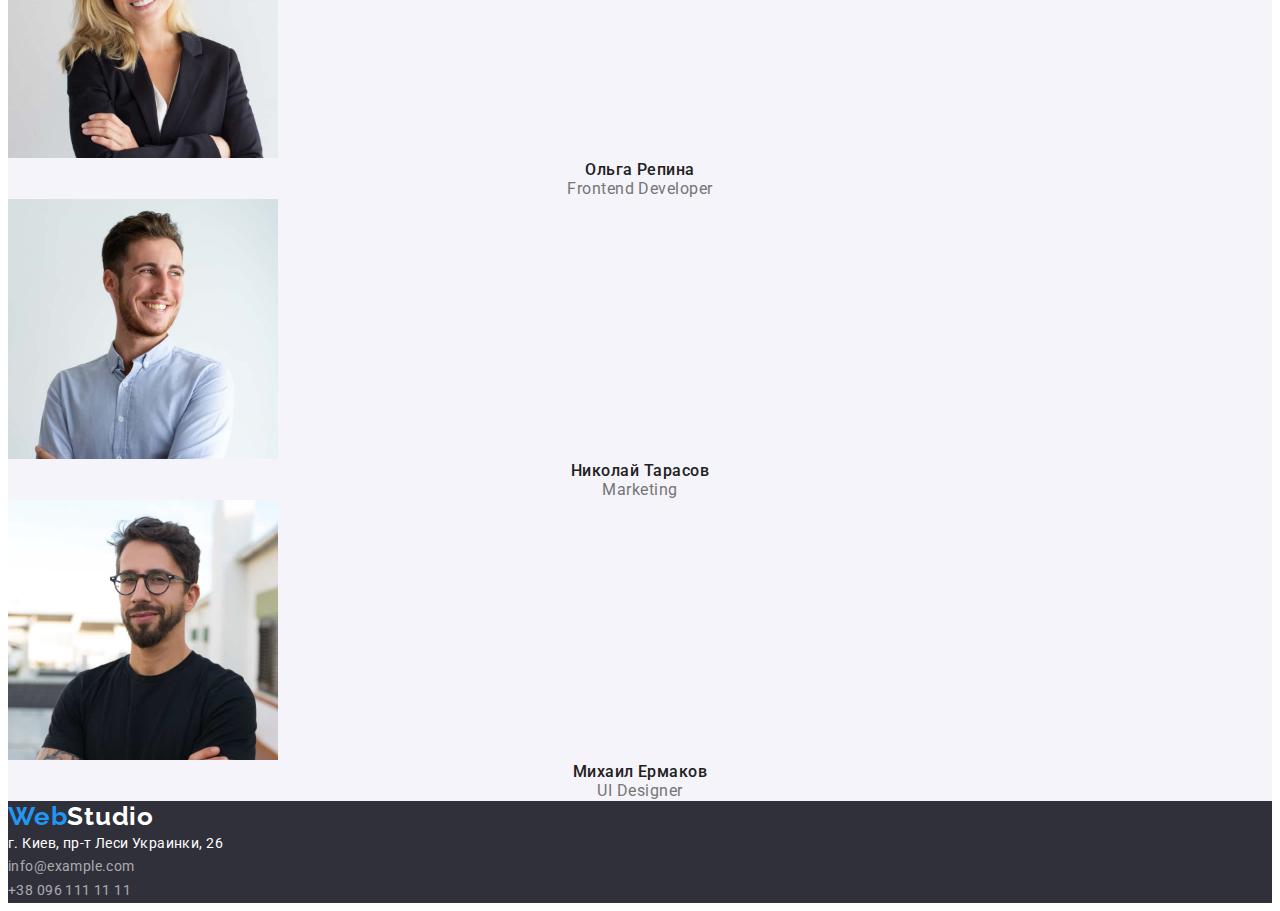
==== commit f79f2cbb: "заканчивае тоформление "примеры работ"" ====
--- a/index.html
+++ b/index.html
@@ -24,24 +24,26 @@
   <body>
     <!-- Шапка -->
     <header class="header">
-      <div class="container main-nav">
-        <nav class="nav-box">
-          <a href="#" class="logo"><span class="logo-accent">Web</span>Studio</a>
-          <ul class="nav-list">
-            <li class="nav-item"><a href="./index.html" class="nav-link current">Студия</a></li>
-            <li class="nav-item"><a href="./portfolio.html" class="nav-link">Партфолио</a></li>
-            <li class="nav-item"><a href="#" class="nav-link">Контакты</a></li>
+      <div class="container">
+        <div class="main-nav">
+          <nav class="nav-box">
+            <a href="#" class="logo"><span class="logo-accent">Web</span>Studio</a>
+            <ul class="nav-list">
+              <li class="nav-item"><a href="./index.html" class="nav-link current">Студия</a></li>
+              <li class="nav-item"><a href="./portfolio.html" class="nav-link">Партфолио</a></li>
+              <li class="nav-item"><a href="#" class="nav-link">Контакты</a></li>
+            </ul>
+          </nav>
+
+          <ul class="contakts-box">
+            <li class="contakts-item">
+              <a href="mailto:info@devstudio.com" class="header-link">info@devstudio.com</a>
+            </li>
+            <li class="contakts-item">
+              <a href="tel:+380961111111" class="header-link">+38 096 111 11 11</a>
+            </li>
           </ul>
-        </nav>
-
-        <ul class="contakts-box">
-          <li class="contakts-item">
-            <a href="mailto:info@devstudio.com" class="header-link">info@devstudio.com</a>
-          </li>
-          <li class="contakts-item">
-            <a href="tel:+380961111111" class="header-link">+38 096 111 11 11</a>
-          </li>
-        </ul>
+        </div>
       </div>
     </header>
     <!-- Заголовок -->
@@ -92,19 +94,19 @@
       <!-- Чем мы занимаемся -->
       <section class="section">
         <div class="container">
-          <h2 class="subtitle">Чем мы занимаемся</h2>
-          <ul>
-            <li>
+          <h2 class="work-examples-title">Чем мы занимаемся</h2>
+          <ul class="work-examples">
+            <li class="work-examples-item">
               <img src="./images/box1.jpg" alt="ноутбук на рабочем столе" width="370" />
             </li>
-            <li>
+            <li class="work-examples-item">
               <img
                 src="./images/box2.jpg"
                 alt="человек держит смартфон и работает на ноутбуке"
                 width="370"
               />
             </li>
-            <li>
+            <li class="work-examples-item">
               <img src="./images/box3.jpg" alt="планшет в руках человека" width="370" />
             </li>
           </ul>
--- a/css/styles.css
+++ b/css/styles.css
@@ -43,6 +43,8 @@
   margin-right: auto;
   padding-left: 15px;
   padding-right: 15px;
+  outline: solid 1px tomato;
+}
 }
 
 .section {
@@ -52,8 +54,14 @@
   width: 1170px;
   margin-left: auto;
   margin-right: auto;
-}
-
+  
+}
+
+/* img {
+  display: block;
+  max-width: 100%;
+  height: auto;
+} */
 /* ======= Heaeder style start here ======= */
 header {
   border-bottom: 1px solid #ececec;
@@ -73,10 +81,6 @@
 }
 
 /* main-nav */
-
-.container {
-  outline: 2px solid tomato;
-}
 
 .main-nav {
   display: flex;
@@ -234,7 +238,9 @@
 /* ======= feauture style end here ======= */
 
 /* ==== What are we doing style start here ==== */
-.subtitle {
+.work-examples-title {
+  margin-bottom: 50px;
+
   color: var(--text-title);
 
   font-weight: 700;
@@ -242,6 +248,14 @@
   line-height: 1.16;
   text-align: center;
   letter-spacing: 0.03em;
+}
+
+.work-examples {
+  display: flex;
+}
+
+.work-examples-item:not(:last-child) {
+  margin-right: 30px;
 }
 
 /* ==== What are we doing style end here ====*/
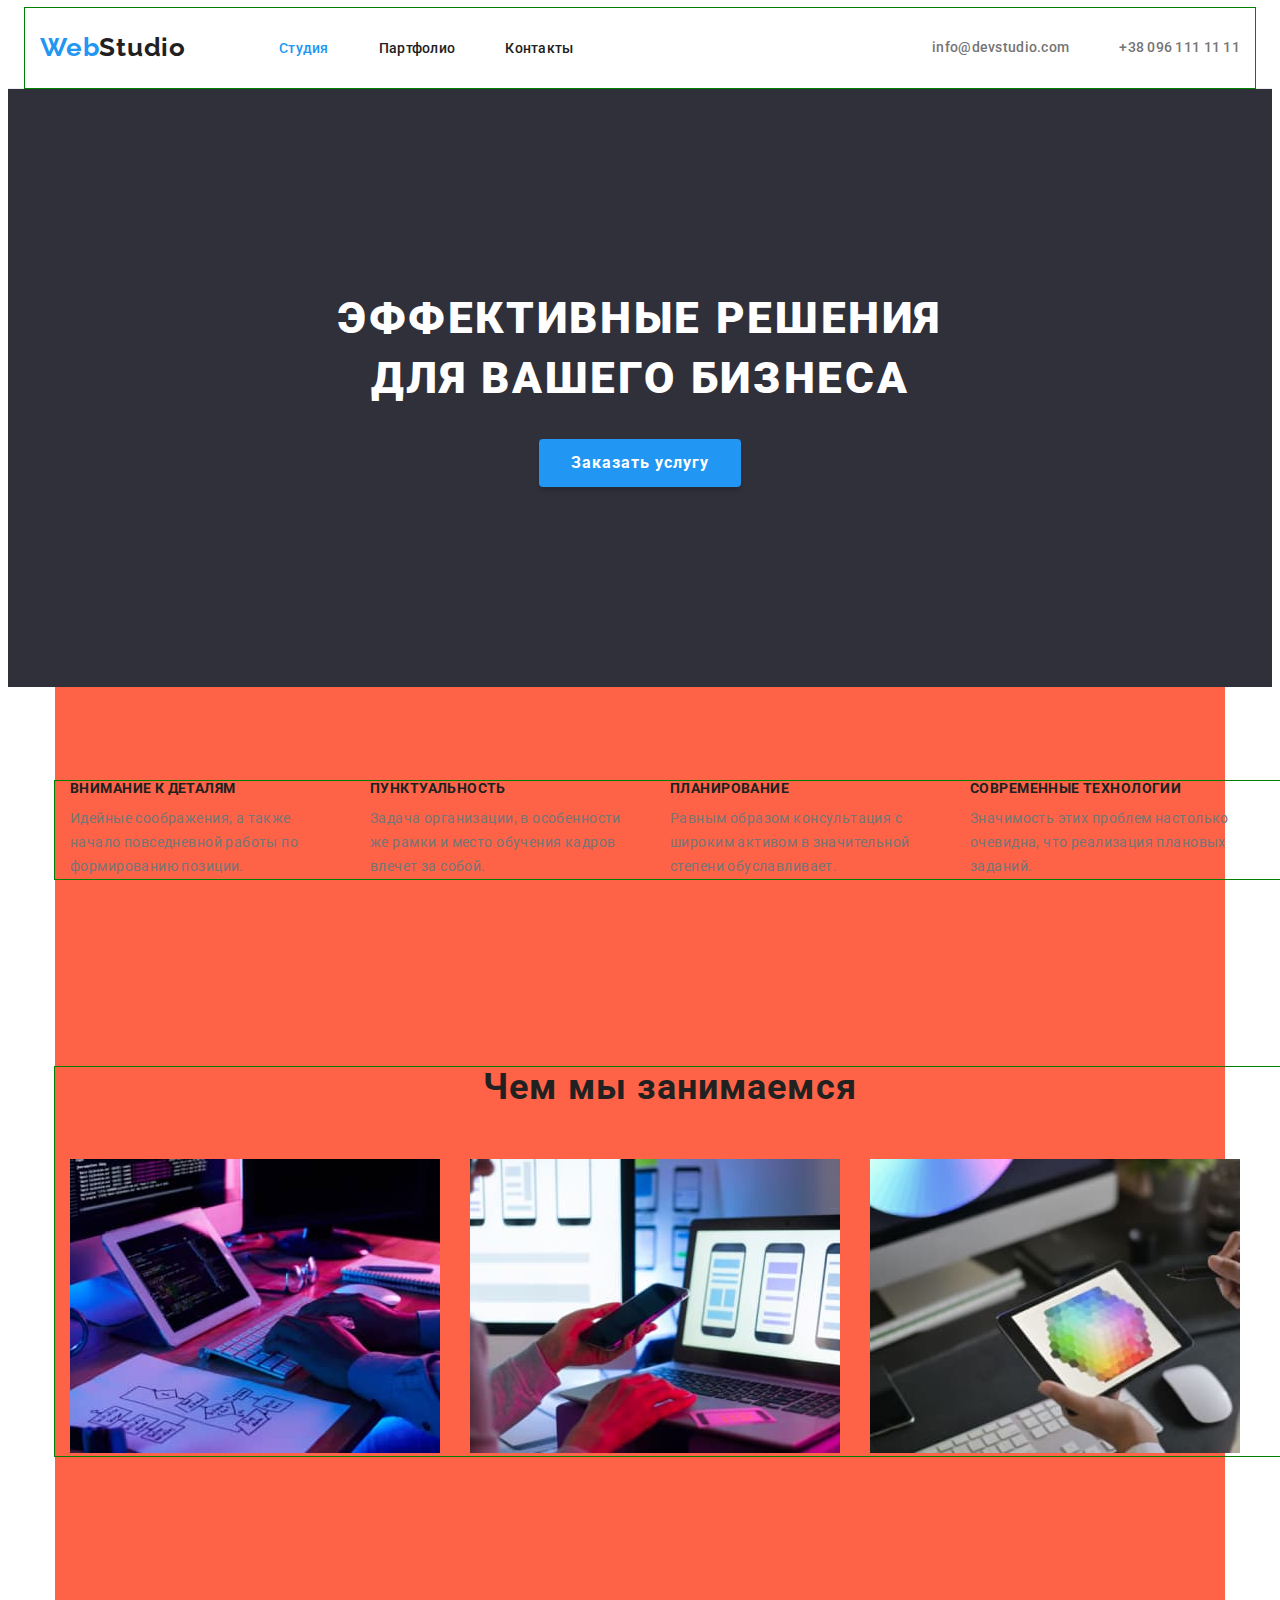
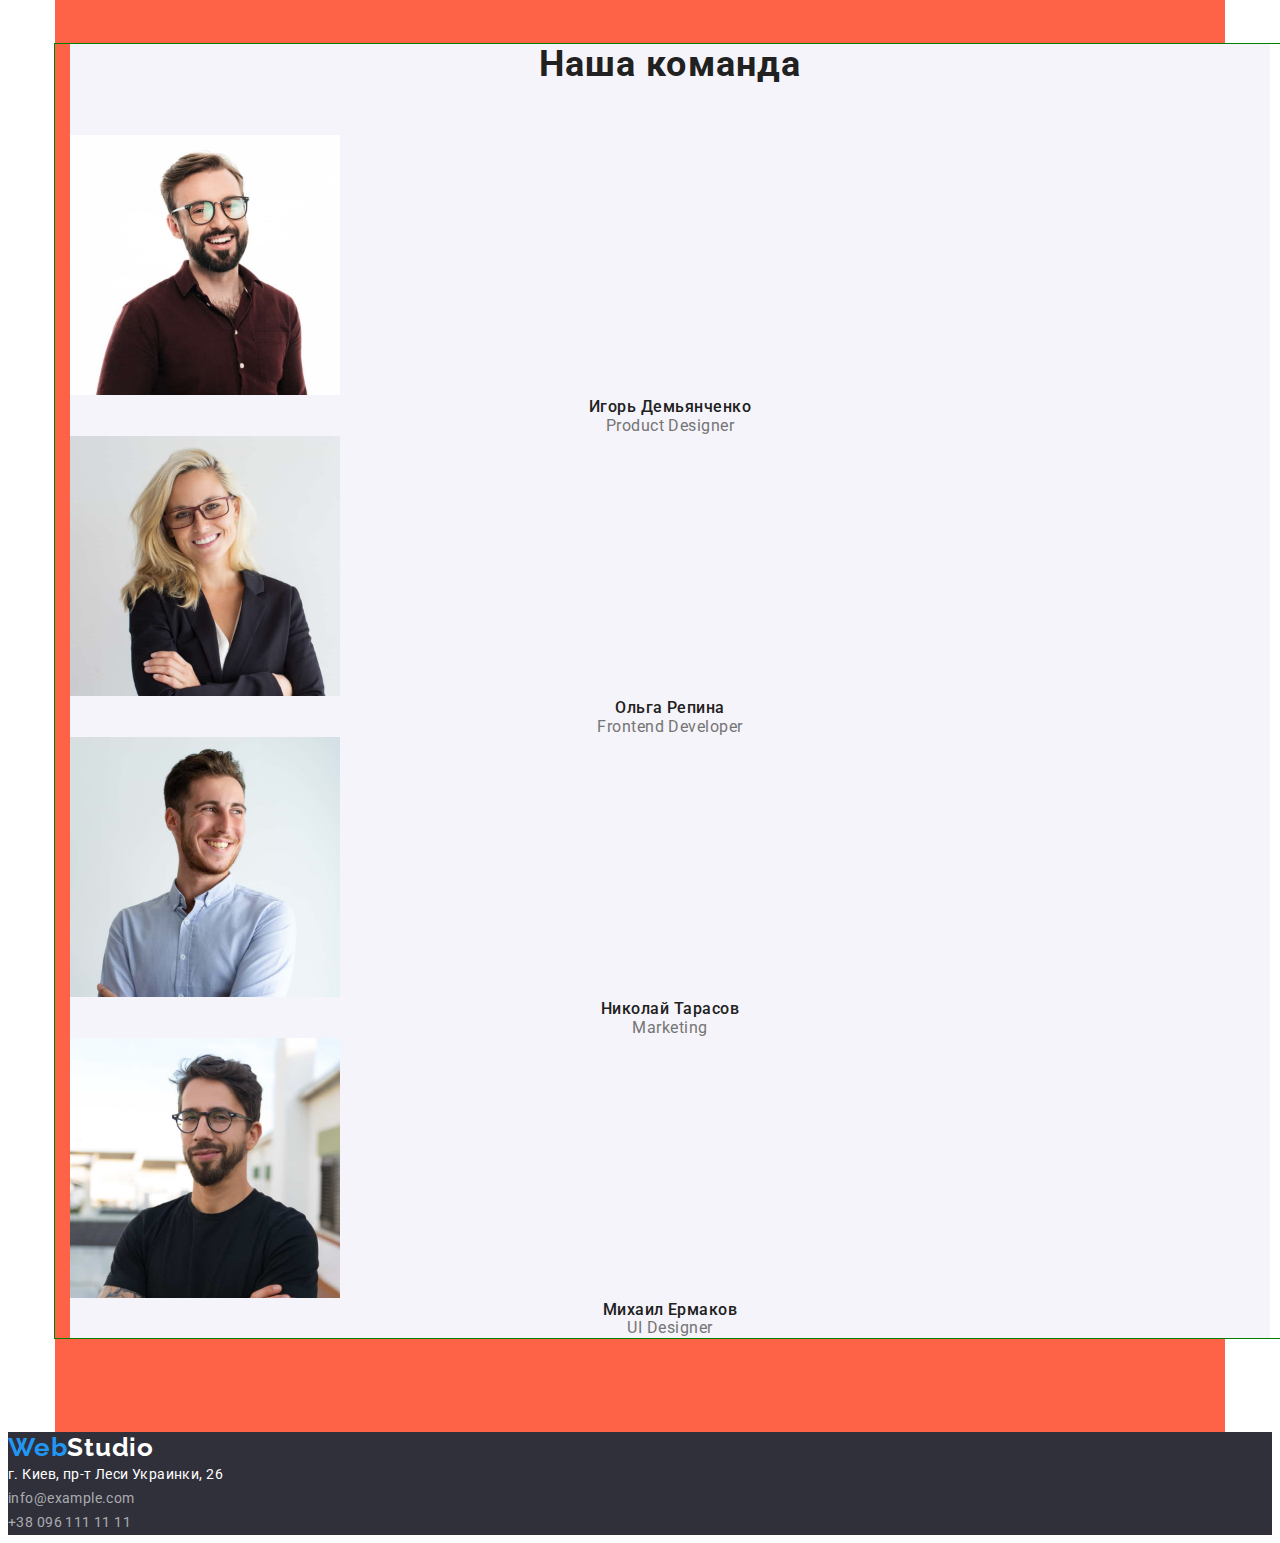
==== commit 412d3892: "проверяет гранци контейнеров и секций" ====
--- a/index.html
+++ b/index.html
@@ -113,32 +113,46 @@
         </div>
       </section>
       <!-- Фото команды -->
-      <section class="our-team-section">
-        <h2 class="subtitle">Наша команда</h2>
-        <ul>
-          <li>
-            <img src="./images/igor.jpg" alt="член команды" width="270" />
-            <h3 class="member-team">Игорь Демьянченко</h3>
-            <p class="member-position" lang="en">Product Designer</p>
-          </li>
-          <li>
-            <img src="./images/olga.jpg" alt="член команды" width="270" />
-            <h3 class="member-team">Ольга Репина</h3>
-            <p class="member-position" lang="en">Frontend Developer</p>
-          </li>
+      <section class="section">
+        <div class="container">
+          <section class="our-team-section">
+            <h2 class="member-title">Наша команда</h2>
+            <ul class="member-list">
+              <li>
+                <img src="./images/igor.jpg" alt="член команды" class="image-member" width="270" />
+                <h3 class="member-team">Игорь Демьянченко</h3>
+                <p class="member-position" lang="en">Product Designer</p>
+              </li>
+              <li>
+                <img src="./images/olga.jpg" alt="член команды" class="image-member" width="270" />
+                <h3 class="member-team">Ольга Репина</h3>
+                <p class="member-position" lang="en">Frontend Developer</p>
+              </li>
 
-          <li>
-            <img src="./images/nikolay.jpg" alt="член команды" width="270" />
-            <h3 class="member-team">Николай Тарасов</h3>
-            <p class="member-position" lang="en">Marketing</p>
-          </li>
+              <li>
+                <img
+                  src="./images/nikolay.jpg"
+                  alt="член команды"
+                  class="image-member"
+                  width="270"
+                />
+                <h3 class="member-team">Николай Тарасов</h3>
+                <p class="member-position" lang="en">Marketing</p>
+              </li>
 
-          <li>
-            <img src="./images/mikhail.jpg" alt="член команды" width="270" />
-            <h3 class="member-team">Михаил Ермаков</h3>
-            <p class="member-position" lang="en">UI Designer</p>
-          </li>
-        </ul>
+              <li>
+                <img
+                  src="./images/mikhail.jpg"
+                  alt="член команды"
+                  class="image-member"
+                  width="270"
+                />
+                <h3 class="member-team">Михаил Ермаков</h3>
+                <p class="member-position" lang="en">UI Designer</p>
+              </li>
+            </ul>
+          </section>
+        </div>
       </section>
     </main>
 
--- a/css/styles.css
+++ b/css/styles.css
@@ -43,8 +43,7 @@
   margin-right: auto;
   padding-left: 15px;
   padding-right: 15px;
-  outline: solid 1px tomato;
-}
+  outline: solid 1px green;
 }
 
 .section {
@@ -54,7 +53,8 @@
   width: 1170px;
   margin-left: auto;
   margin-right: auto;
-  
+  background-color: tomato;
+  /* outline: solid 1px tomato; */
 }
 
 /* img {
@@ -261,6 +261,18 @@
 /* ==== What are we doing style end here ====*/
 
 /* ===== Our team style start here ===== */
+.member-title {
+  margin-bottom: 50px;
+
+  color: var(--text-title);
+
+  font-weight: 700;
+  font-size: 36px;
+  line-height: 1.16;
+  text-align: center;
+  letter-spacing: 0.03em;
+}
+
 .our-team-section {
   background-color: #f5f4fa;
 }
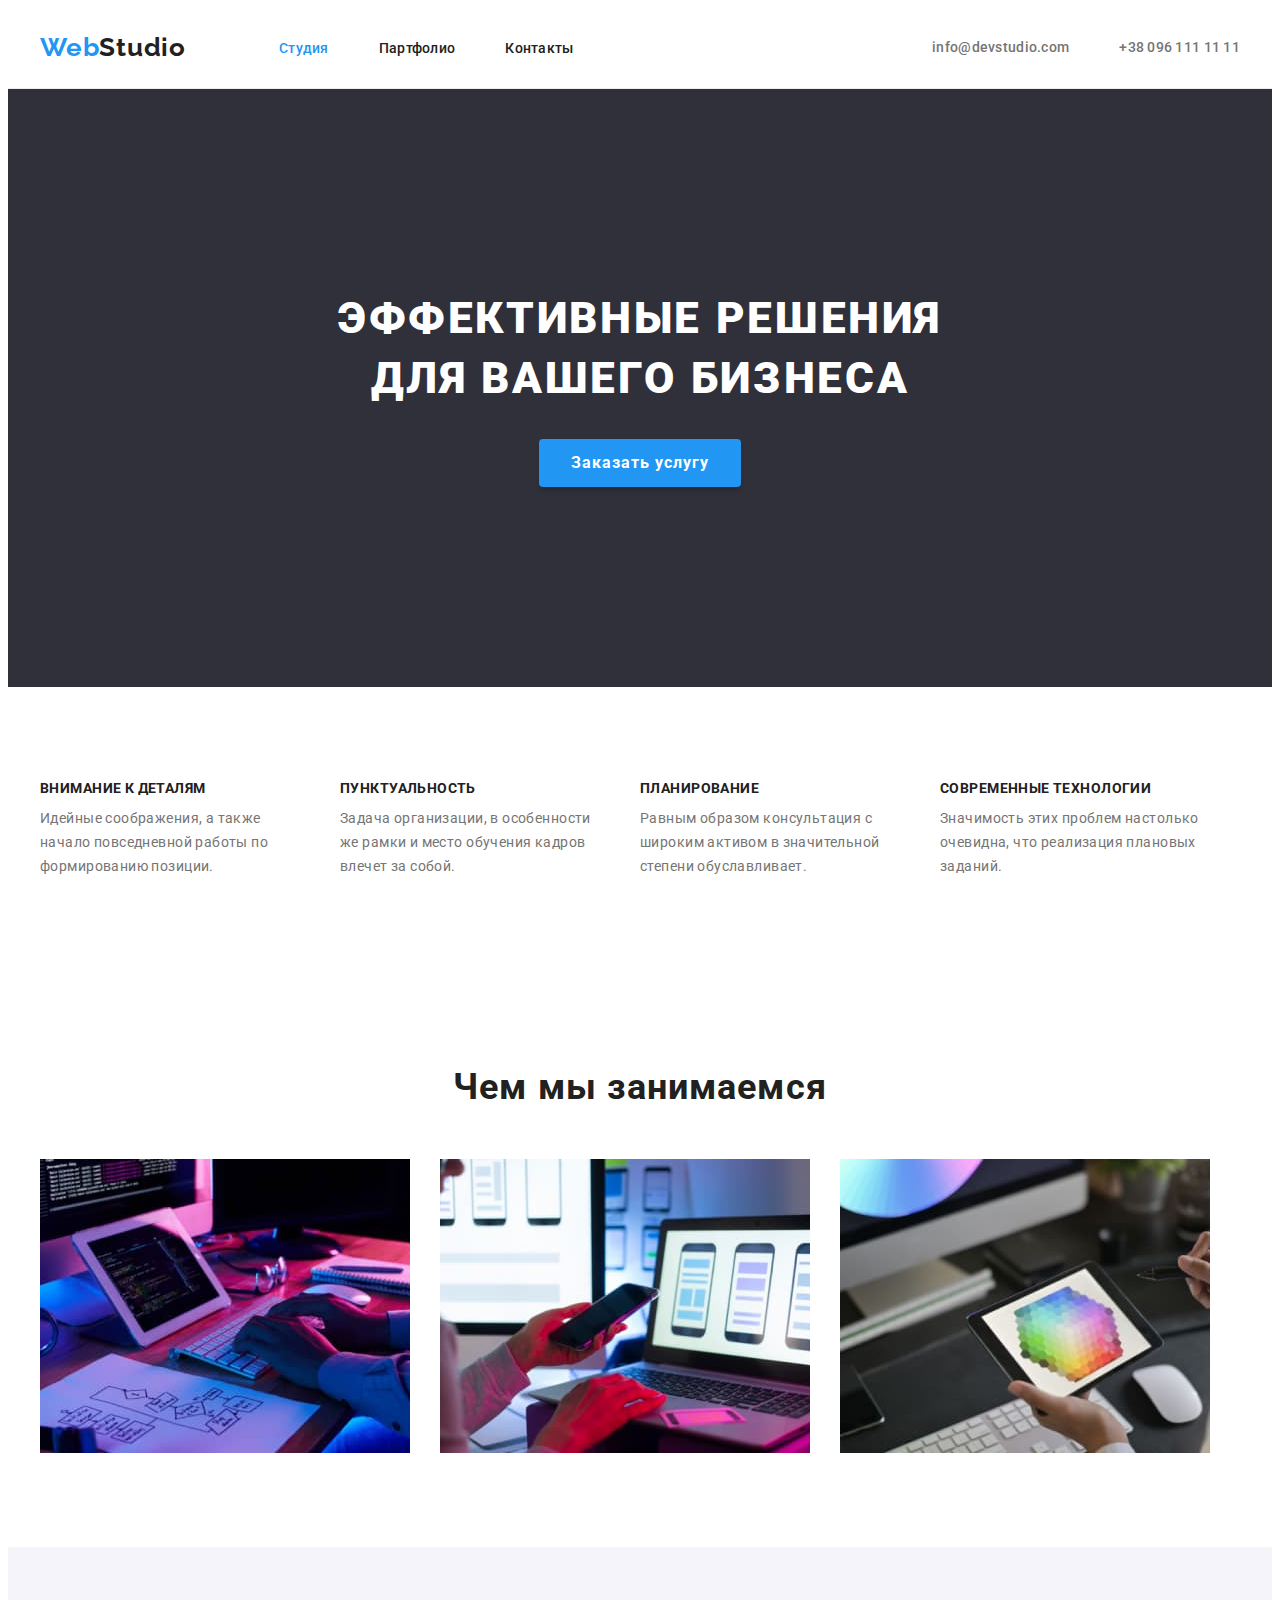
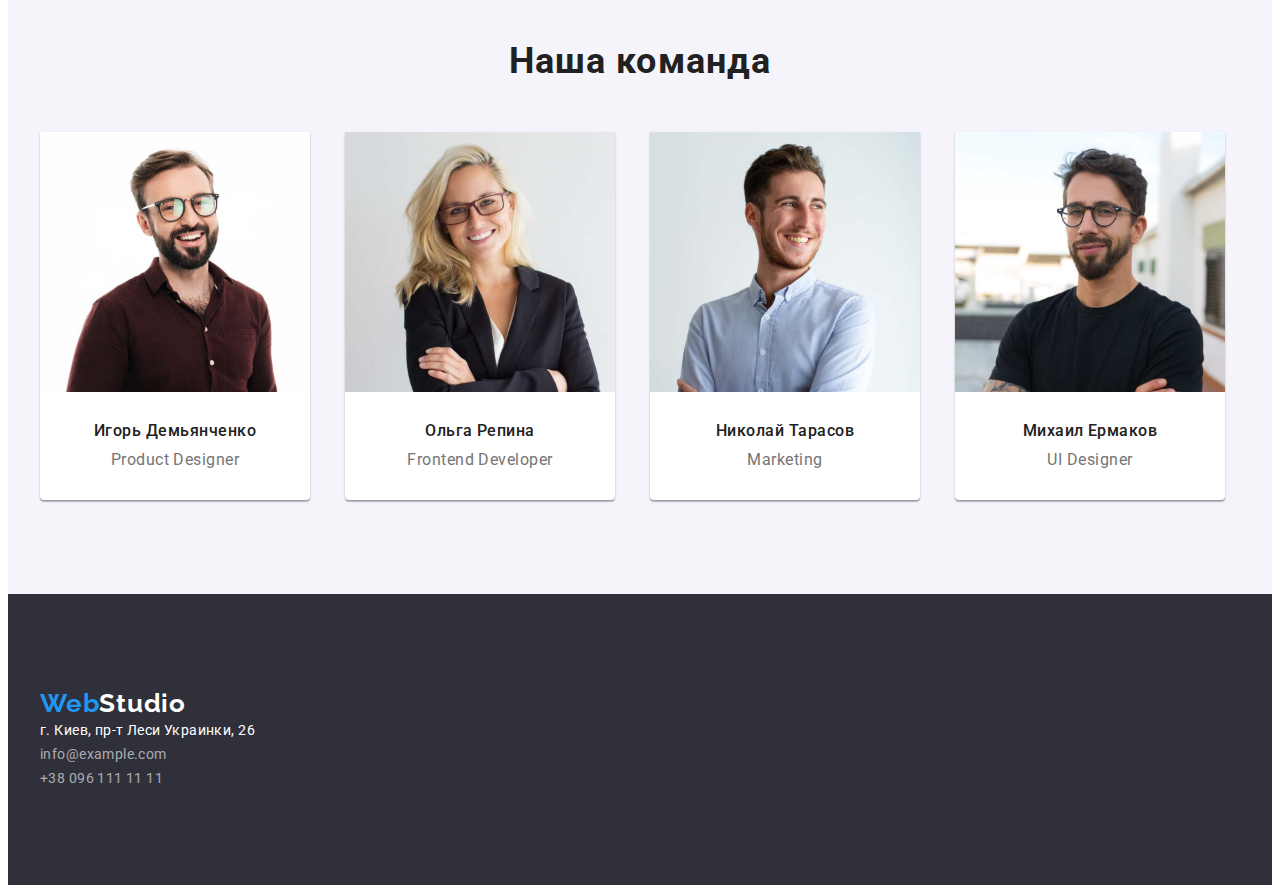
==== commit 0c4fe087: "заканчивает оформление "нашей команды"" ====
--- a/index.html
+++ b/index.html
@@ -49,15 +49,18 @@
     <!-- Заголовок -->
 
     <main class="hero">
-      <section class="main-hero">
-        <h1 class="hero-title">
-          Эффективные решения <br />
-          для вашего бизнеса
-        </h1>
-        <button type="button" class="button">Заказать услугу</button>
+      <section class="section main-hero">
+        <div class="container">
+          <h1 class="hero-title">
+            Эффективные решения <br />
+            для вашего бизнеса
+          </h1>
+          <button type="button" class="button">Заказать услугу</button>
+        </div>
       </section>
 
       <!-- Наши преимущества -->
+
       <section class="section">
         <div class="container">
           <h2 hidden>Наши преимушества</h2>
@@ -97,66 +100,99 @@
           <h2 class="work-examples-title">Чем мы занимаемся</h2>
           <ul class="work-examples">
             <li class="work-examples-item">
-              <img src="./images/box1.jpg" alt="ноутбук на рабочем столе" width="370" />
+              <img
+                src="./images/box1.jpg"
+                alt="ноутбук на рабочем столе"
+                class="image-work"
+                width="370"
+              />
             </li>
             <li class="work-examples-item">
               <img
                 src="./images/box2.jpg"
                 alt="человек держит смартфон и работает на ноутбуке"
+                class="image-work"
                 width="370"
               />
             </li>
             <li class="work-examples-item">
-              <img src="./images/box3.jpg" alt="планшет в руках человека" width="370" />
-            </li>
-          </ul>
-        </div>
-      </section>
+              <img
+                src="./images/box3.jpg"
+                alt="планшет в руках человека"
+                class="image-work"
+                width="370"
+              />
+            </li>
+          </ul>
+        </div>
+      </section>
+
       <!-- Фото команды -->
-      <section class="section">
-        <div class="container">
-          <section class="our-team-section">
-            <h2 class="member-title">Наша команда</h2>
-            <ul class="member-list">
-              <li>
-                <img src="./images/igor.jpg" alt="член команды" class="image-member" width="270" />
-                <h3 class="member-team">Игорь Демьянченко</h3>
-                <p class="member-position" lang="en">Product Designer</p>
-              </li>
-              <li>
-                <img src="./images/olga.jpg" alt="член команды" class="image-member" width="270" />
-                <h3 class="member-team">Ольга Репина</h3>
-                <p class="member-position" lang="en">Frontend Developer</p>
-              </li>
-
-              <li>
-                <img
-                  src="./images/nikolay.jpg"
-                  alt="член команды"
-                  class="image-member"
-                  width="270"
-                />
-                <h3 class="member-team">Николай Тарасов</h3>
-                <p class="member-position" lang="en">Marketing</p>
-              </li>
-
-              <li>
-                <img
-                  src="./images/mikhail.jpg"
-                  alt="член команды"
-                  class="image-member"
-                  width="270"
-                />
-                <h3 class="member-team">Михаил Ермаков</h3>
-                <p class="member-position" lang="en">UI Designer</p>
-              </li>
-            </ul>
-          </section>
+
+      <section class="section our-team-section">
+        <div class="container">
+          <h2 class="member-title">Наша команда</h2>
+          <ul class="member-list">
+            <li class="member-item">
+              <article class="card">
+                <div class="card-thumb">
+                  <img src="./images/igor.jpg" alt="член команды" class="image-member" width="270" />
+                </div>
+              
+                <div class="card-content">
+                  <h3 class="member-team">Игорь Демьянченко</h3>
+                  <p class="member-position" lang="en">Product Designer</p>
+                </div>
+              </article>
+            </li>
+
+            
+            <li class="member-item">
+             <article class="card">
+                <div class="card-thumb">
+                  <img src="./images/olga.jpg" alt="член команды" class="image-member" width="270" />
+                </div>
+
+                <div class="card-content">
+                  <h3 class="member-team">Ольга Репина</h3>
+                  <p class="member-position" lang="en">Frontend Developer</p>
+                </div>
+             </article>
+            </li>
+
+             <li class="member-item">
+                <article class="card">
+                    <div class="card-thumb">
+                      <img src="./images/nikolay.jpg" alt="член команды" class="image-member" width="270" />
+                    </div>
+
+                    <div class="card-content">
+                      <h3 class="member-team">Николай Тарасов</h3>
+                      <p class="member-position" lang="en">Marketing</p>
+                    </div>
+                </article>
+            </li>
+
+             <li class="member-item">
+                <article class="card">
+                    <div class="card-thumb">
+                     <img src="./images/mikhail.jpg" alt="член команды" class="image-member" width="270" />
+                    </div>
+
+                    <div class="card-content">
+                      <h3 class="member-team">Михаил Ермаков</h3>
+                      <p class="member-position" lang="en">UI Designer</p>
+                    </div>
+                </article>
+            </li> 
+          </ul>
         </div>
       </section>
     </main>
 
-    <footer class="footer">
+   <section class="section footer"">
+      <div class="container">
+      <footer>
       <a href="#" class="logo-footer"><span class="logo-accent">Web</span>Studio</a>
       <address>
         <ul>
@@ -172,5 +208,7 @@
         </ul>
       </address>
     </footer>
+    </div>
+   </section>
   </body>
 </html>
--- a/css/styles.css
+++ b/css/styles.css
@@ -43,25 +43,16 @@
   margin-right: auto;
   padding-left: 15px;
   padding-right: 15px;
-  outline: solid 1px green;
 }
 
 .section {
   padding-top: 94px;
   padding-bottom: 94px;
 
-  width: 1170px;
   margin-left: auto;
   margin-right: auto;
-  background-color: tomato;
-  /* outline: solid 1px tomato; */
-}
-
-/* img {
-  display: block;
-  max-width: 100%;
-  height: auto;
-} */
+}
+
 /* ======= Heaeder style start here ======= */
 header {
   border-bottom: 1px solid #ececec;
@@ -157,7 +148,6 @@
   display: inline-block;
   display: flex;
   border: transparent;
-  outline: 2px solid tomato;
 }
 
 /* ======= Hero style start here ======= */
@@ -250,6 +240,12 @@
   letter-spacing: 0.03em;
 }
 
+.image-work {
+  display: block;
+  max-width: 100%;
+  height: auto;
+}
+
 .work-examples {
   display: flex;
 }
@@ -261,6 +257,7 @@
 /* ==== What are we doing style end here ====*/
 
 /* ===== Our team style start here ===== */
+
 .member-title {
   margin-bottom: 50px;
 
@@ -271,6 +268,45 @@
   line-height: 1.16;
   text-align: center;
   letter-spacing: 0.03em;
+}
+
+.image-member {
+  display: block;
+  max-width: 100%;
+  height: auto;
+}
+
+.member-list {
+  display: flex;
+  margin-left: -20px;
+  margin-top: -20px;
+}
+
+.member-list > .member-item {
+  flex-basis: calc(100% / 3 - 20px);
+  margin-left: 20px;
+  margin-top: 20px;
+}
+
+.card {
+  width: 270px;
+  height: 368px;
+  left: 215px;
+  top: 1635px;
+
+  background: #ffffff;
+
+  box-shadow: 0px 1px 3px rgba(0, 0, 0, 0.12), 0px 1px 1px rgba(0, 0, 0, 0.14),
+    0px 2px 1px rgba(0, 0, 0, 0.2);
+  border-radius: 0px 0px 4px 4px;
+}
+
+.card-content {
+  padding: 30px;
+}
+
+.member-position {
+  margin-top: 10px;
 }
 
 .our-team-section {
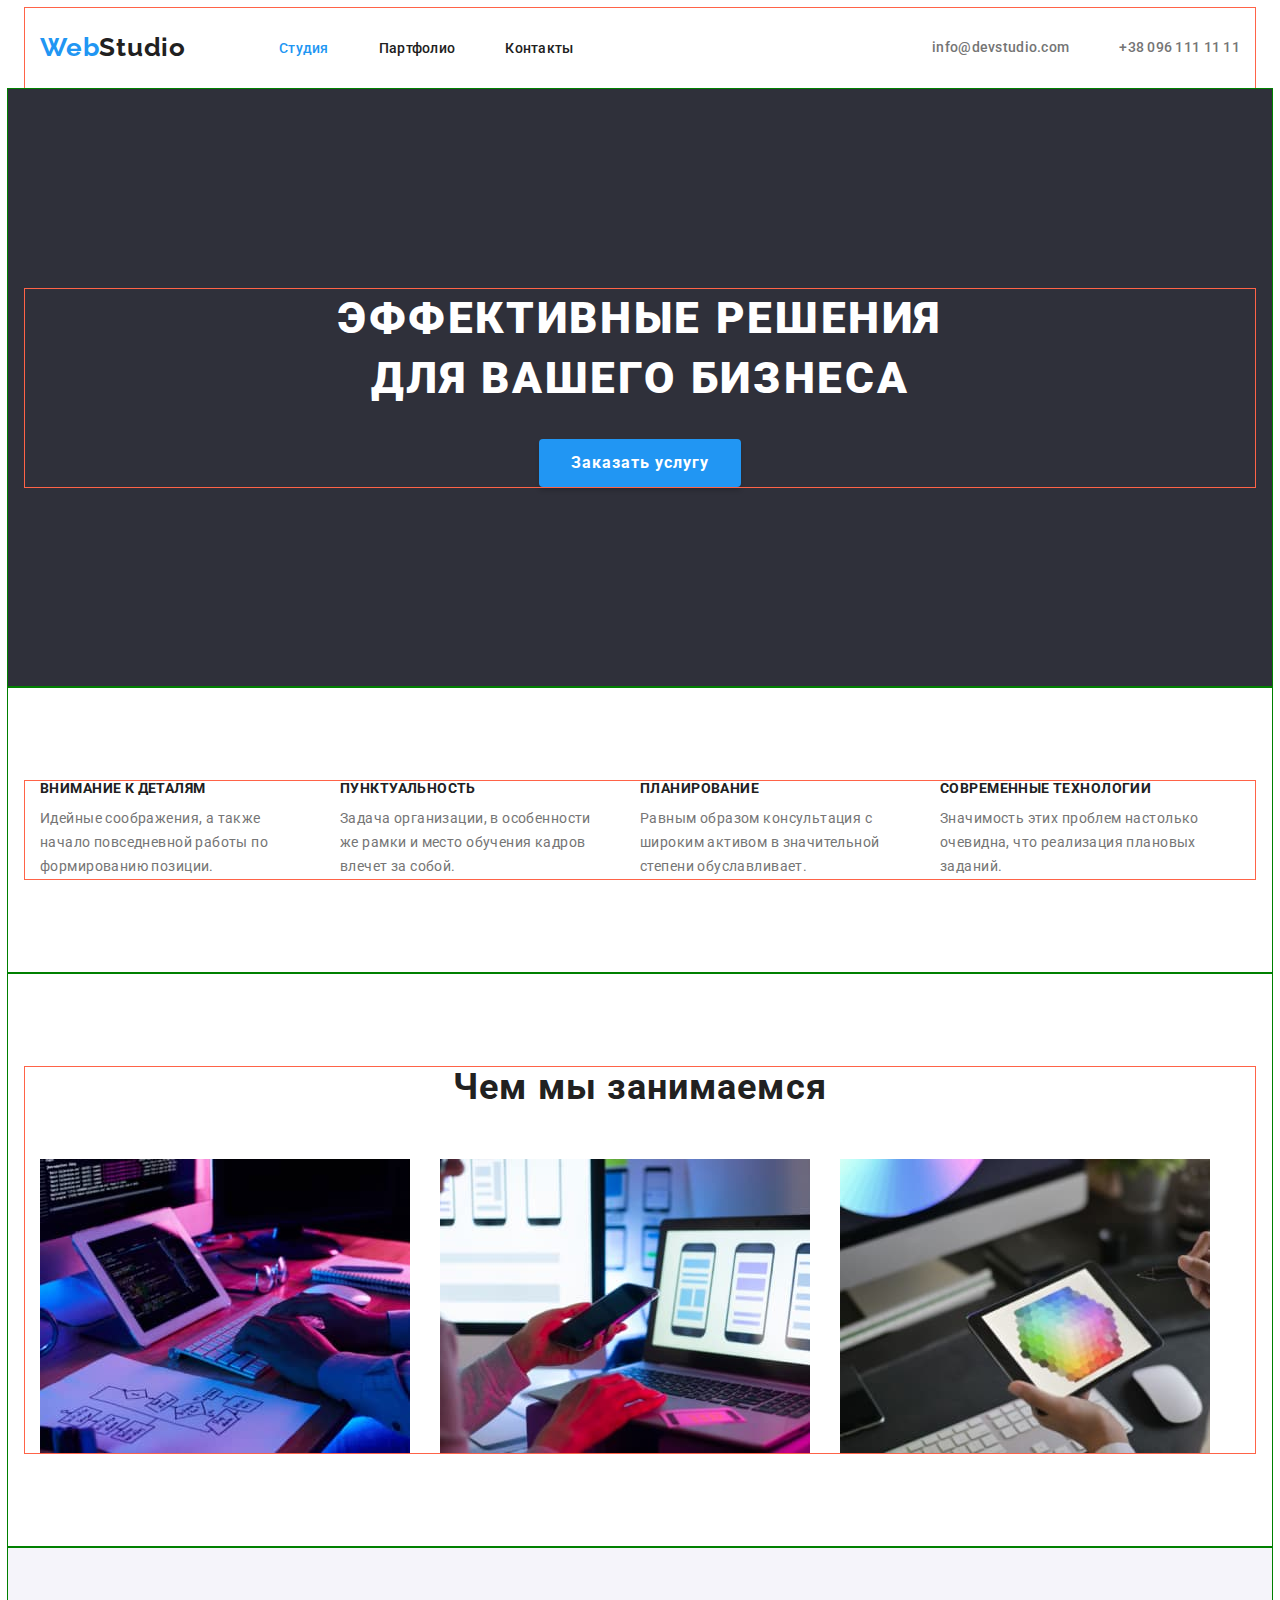
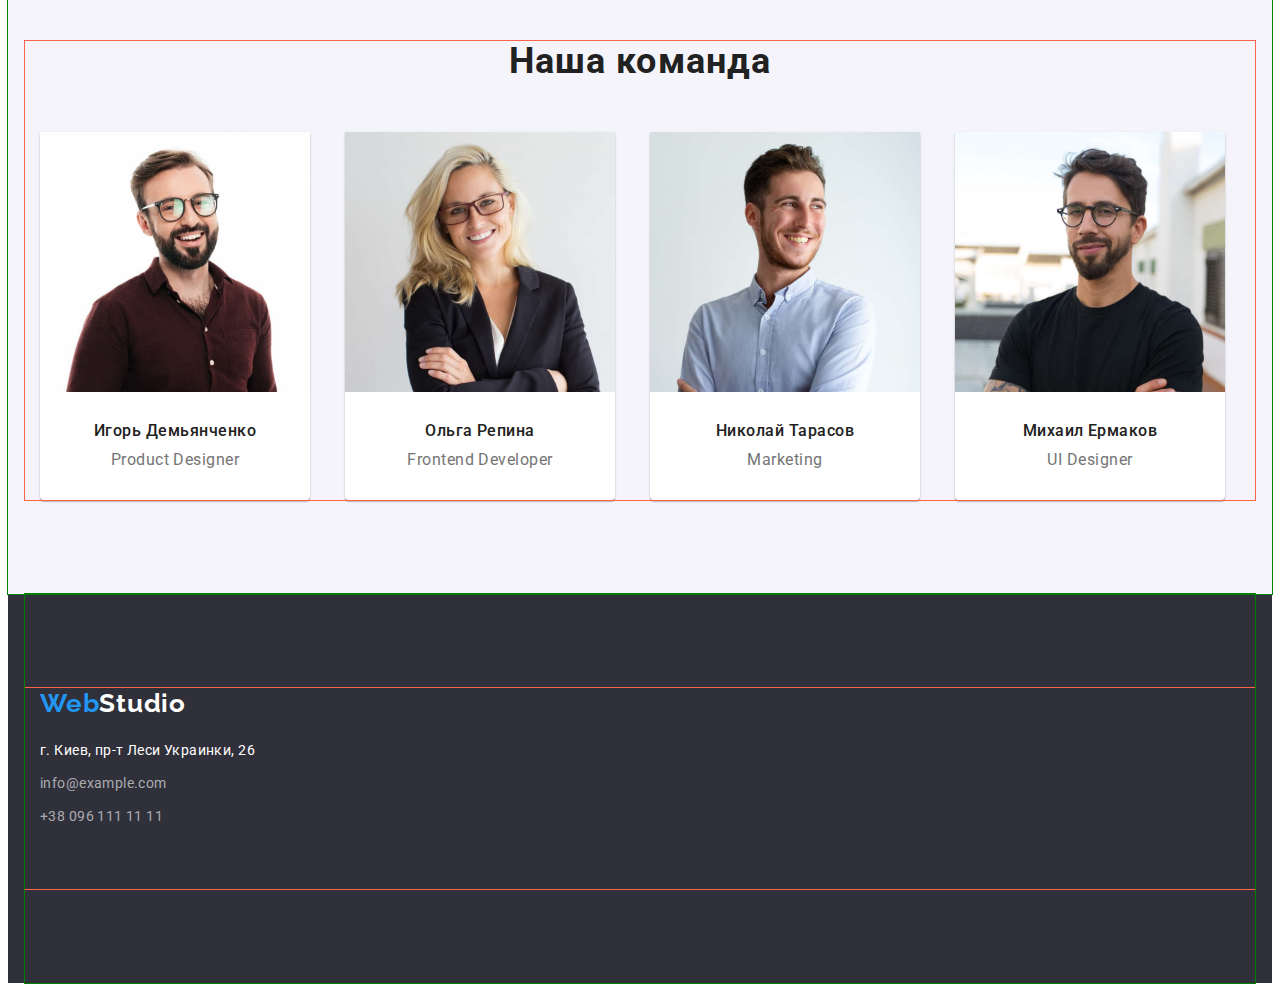
==== commit 4d6e141a: "заканчивает оформление фильтр-кнопок и футера" ====
--- a/index.html
+++ b/index.html
@@ -136,9 +136,14 @@
             <li class="member-item">
               <article class="card">
                 <div class="card-thumb">
-                  <img src="./images/igor.jpg" alt="член команды" class="image-member" width="270" />
-                </div>
-              
+                  <img
+                    src="./images/igor.jpg"
+                    alt="член команды"
+                    class="image-member"
+                    width="270"
+                  />
+                </div>
+
                 <div class="card-content">
                   <h3 class="member-team">Игорь Демьянченко</h3>
                   <p class="member-position" lang="en">Product Designer</p>
@@ -146,69 +151,87 @@
               </article>
             </li>
 
-            
-            <li class="member-item">
-             <article class="card">
-                <div class="card-thumb">
-                  <img src="./images/olga.jpg" alt="член команды" class="image-member" width="270" />
+            <li class="member-item">
+              <article class="card">
+                <div class="card-thumb">
+                  <img
+                    src="./images/olga.jpg"
+                    alt="член команды"
+                    class="image-member"
+                    width="270"
+                  />
                 </div>
 
                 <div class="card-content">
                   <h3 class="member-team">Ольга Репина</h3>
                   <p class="member-position" lang="en">Frontend Developer</p>
                 </div>
-             </article>
-            </li>
-
-             <li class="member-item">
-                <article class="card">
-                    <div class="card-thumb">
-                      <img src="./images/nikolay.jpg" alt="член команды" class="image-member" width="270" />
-                    </div>
-
-                    <div class="card-content">
-                      <h3 class="member-team">Николай Тарасов</h3>
-                      <p class="member-position" lang="en">Marketing</p>
-                    </div>
-                </article>
-            </li>
-
-             <li class="member-item">
-                <article class="card">
-                    <div class="card-thumb">
-                     <img src="./images/mikhail.jpg" alt="член команды" class="image-member" width="270" />
-                    </div>
-
-                    <div class="card-content">
-                      <h3 class="member-team">Михаил Ермаков</h3>
-                      <p class="member-position" lang="en">UI Designer</p>
-                    </div>
-                </article>
-            </li> 
+              </article>
+            </li>
+
+            <li class="member-item">
+              <article class="card">
+                <div class="card-thumb">
+                  <img
+                    src="./images/nikolay.jpg"
+                    alt="член команды"
+                    class="image-member"
+                    width="270"
+                  />
+                </div>
+
+                <div class="card-content">
+                  <h3 class="member-team">Николай Тарасов</h3>
+                  <p class="member-position" lang="en">Marketing</p>
+                </div>
+              </article>
+            </li>
+
+            <li class="member-item">
+              <article class="card">
+                <div class="card-thumb">
+                  <img
+                    src="./images/mikhail.jpg"
+                    alt="член команды"
+                    class="image-member"
+                    width="270"
+                  />
+                </div>
+
+                <div class="card-content">
+                  <h3 class="member-team">Михаил Ермаков</h3>
+                  <p class="member-position" lang="en">UI Designer</p>
+                </div>
+              </article>
+            </li>
           </ul>
         </div>
       </section>
     </main>
 
-   <section class="section footer"">
-      <div class="container">
-      <footer>
-      <a href="#" class="logo-footer"><span class="logo-accent">Web</span>Studio</a>
-      <address>
-        <ul>
-          <li>
-            <a
-              href="https://www.google.com/maps/place/%D0%B1%D1%83%D0%BB.+%D0%9B%D0%B5%D1%81%D0%B8+%D0%A3%D0%BA%D1%80%D0%B0%D0%B8%D0%BD%D0%BA%D0%B8,+26,+%D0%9A%D0%B8%D0%B5%D0%B2,+02000/@50.4265807,30.5361971,17z/data=!3m1!4b1!4m5!3m4!1s0x40d4cf0e033ecbe9:0x57a4dffefec77da0!8m2!3d50.4265807!4d30.5383858"
-              class="location"
-              >г. Киев, пр-т Леси Украинки, 26
-            </a>
-          </li>
-          <li><a href="mailto:info@example.com" class="footer-link">info@example.com</a></li>
-          <li><a href="tel:+380961111111" class="footer-link">+38 096 111 11 11</a></li>
-        </ul>
-      </address>
+    <footer class="footer-box">
+      <section class="section">
+        <div class="container address-box">
+          <a href="#" class="logo-footer"><span class="logo-accent">Web</span>Studio</a>
+          <address>
+            <ul class="footer-list">
+              <li class="footer-item">
+                <a
+                  href="https://www.google.com/maps/place/%D0%B1%D1%83%D0%BB.+%D0%9B%D0%B5%D1%81%D0%B8+%D0%A3%D0%BA%D1%80%D0%B0%D0%B8%D0%BD%D0%BA%D0%B8,+26,+%D0%9A%D0%B8%D0%B5%D0%B2,+02000/@50.4265807,30.5361971,17z/data=!3m1!4b1!4m5!3m4!1s0x40d4cf0e033ecbe9:0x57a4dffefec77da0!8m2!3d50.4265807!4d30.5383858"
+                  class="location"
+                  >г. Киев, пр-т Леси Украинки, 26
+                </a>
+              </li>
+              <li class="footer-item">
+                <a href="mailto:info@example.com" class="footer-link">info@example.com</a>
+              </li>
+              <li class="footer-item">
+                <a href="tel:+380961111111" class="footer-link">+38 096 111 11 11</a>
+              </li>
+            </ul>
+          </address>
+        </div>
+      </section>
     </footer>
-    </div>
-   </section>
   </body>
 </html>
--- a/css/styles.css
+++ b/css/styles.css
@@ -43,6 +43,7 @@
   margin-right: auto;
   padding-left: 15px;
   padding-right: 15px;
+  outline: 1px solid tomato;
 }
 
 .section {
@@ -51,6 +52,7 @@
 
   margin-left: auto;
   margin-right: auto;
+  outline: 1px solid green;
 }
 
 /* ======= Heaeder style start here ======= */
@@ -151,6 +153,9 @@
 }
 
 /* ======= Hero style start here ======= */
+button {
+  cursor: pointer;
+}
 
 .main-hero {
   padding-top: 200px;
@@ -167,11 +172,11 @@
   letter-spacing: 0.06em;
   text-transform: uppercase;
   margin-bottom: 30px;
-  color: #ffffff;
+  color: var(--primary-white-color);
 }
 
 .button {
-  display: inline-block;
+  display: block;
   margin-left: auto;
   margin-right: auto;
   min-width: 200px;
@@ -181,7 +186,7 @@
 
   background-color: var(--accent-color);
   box-shadow: 0px 4px 4px rgba(0, 0, 0, 0.15);
-  color: #ffffff;
+  color: var(--primary-white-color);
 
   font-family: 'Roboto', sans-serif;
   font-family: inherit;
@@ -192,9 +197,37 @@
   text-align: center;
 }
 
-button {
-  cursor: pointer;
-}
+.button-list-filter {
+  display: flex;
+  justify-content: center;
+}
+
+.button-item:not(:last-child) {
+  margin-right: 8px;
+}
+
+.button-filter {
+  border: none;
+  font-weight: 500;
+  font-size: 16px;
+  line-height: 26px;
+  text-align: center;
+  letter-spacing: 0.03em;
+  background: #f5f4fa;
+
+  padding: 6px 22px;
+
+  border-radius: 4px;
+}
+
+.button-filter:hover,
+.button-filter:focus {
+  color: var(--primary-white-color);
+  background-color: var(--accent-color);
+  box-shadow: 0px 3px 1px rgba(0, 0, 0, 0.1), 0px 1px 2px rgba(0, 0, 0, 0.08),
+    0px 2px 2px rgba(0, 0, 0, 0.12);
+}
+
 /* ======= Hero style end here ======= */
 /* ======= feauture style start here ======= */
 .feature-list {
@@ -334,8 +367,25 @@
 /* ===== Our team style end here ===== */
 
 /* ===== Footer style start here ===== */
-.footer {
+
+.footer-box {
+  display: flex;
+  flex-direction: column;
   background: #2f303a;
+}
+
+.address-box {
+  padding-bottom: 60px;
+}
+
+.footer-list {
+  display: flex;
+  flex-direction: column;
+  padding-top: 20px;
+}
+
+.footer-item:not(:last-child) {
+  padding-bottom: 9px;
 }
 
 .location {
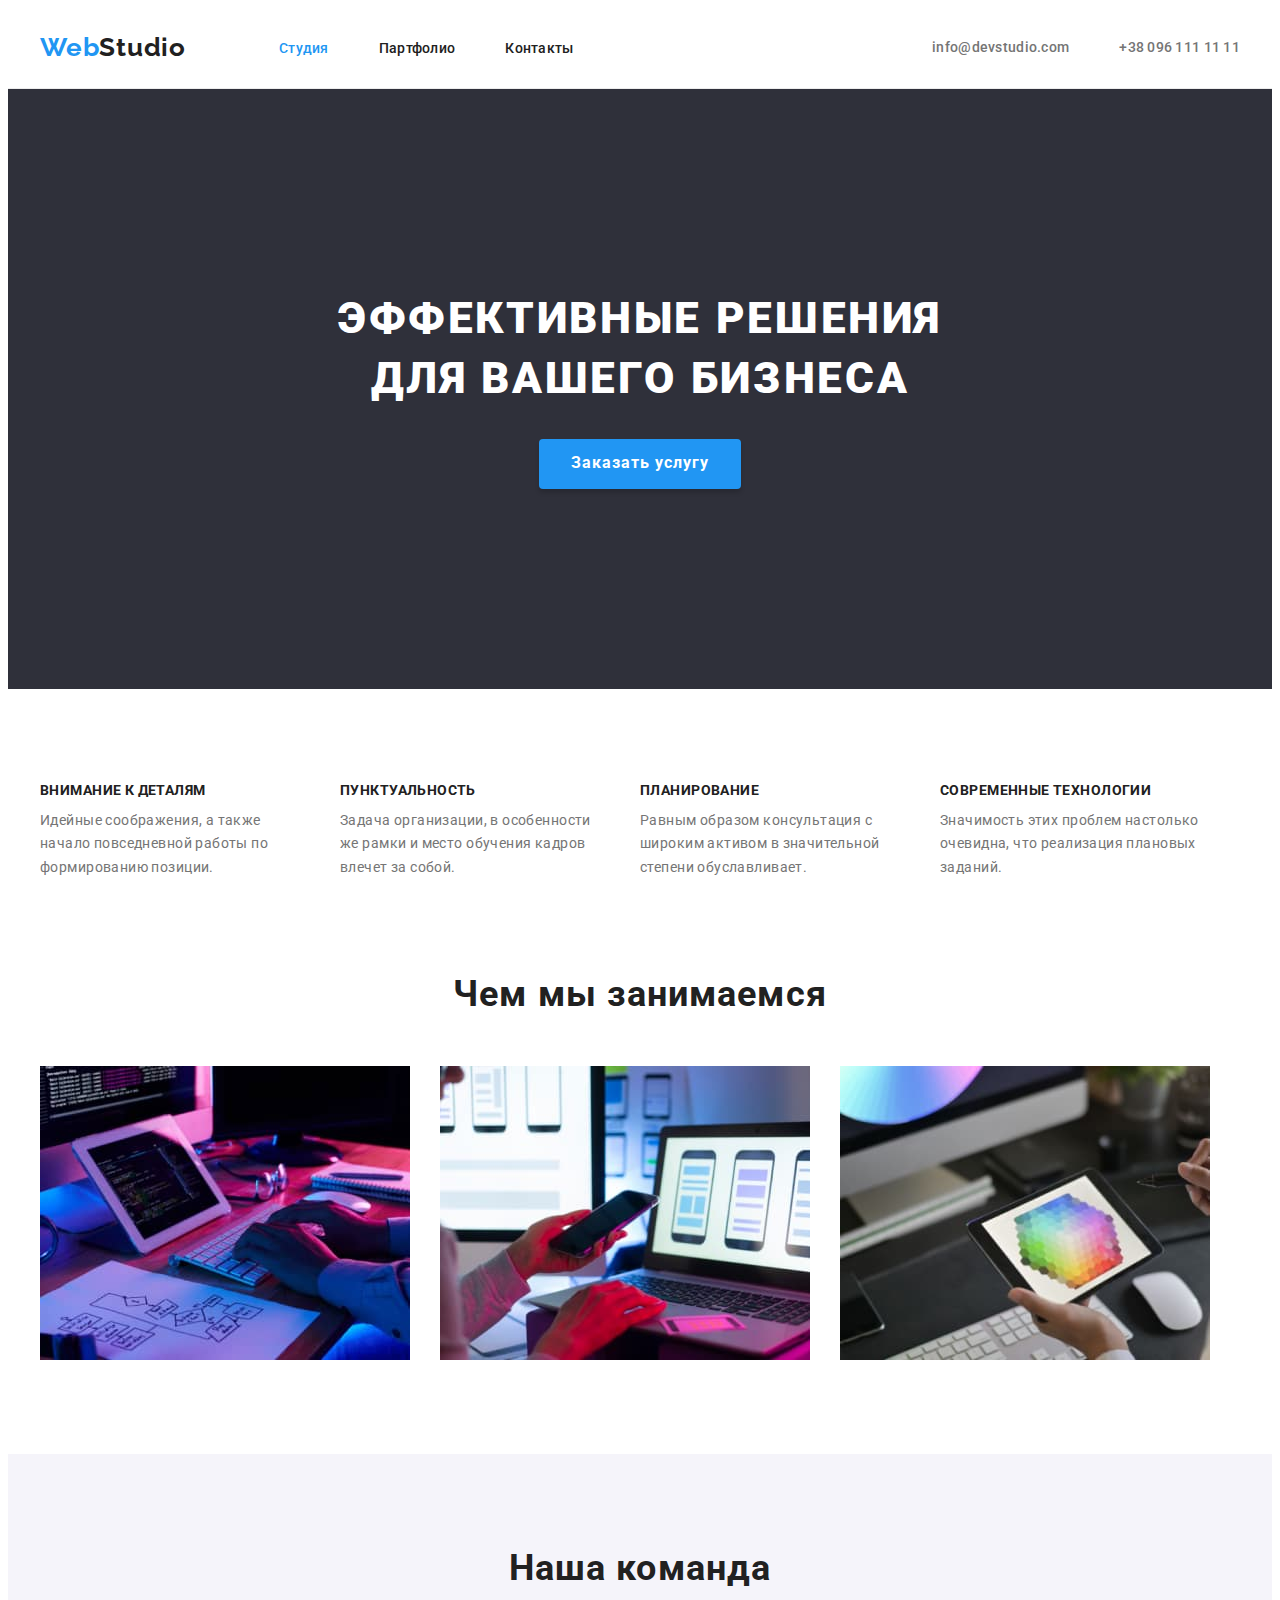
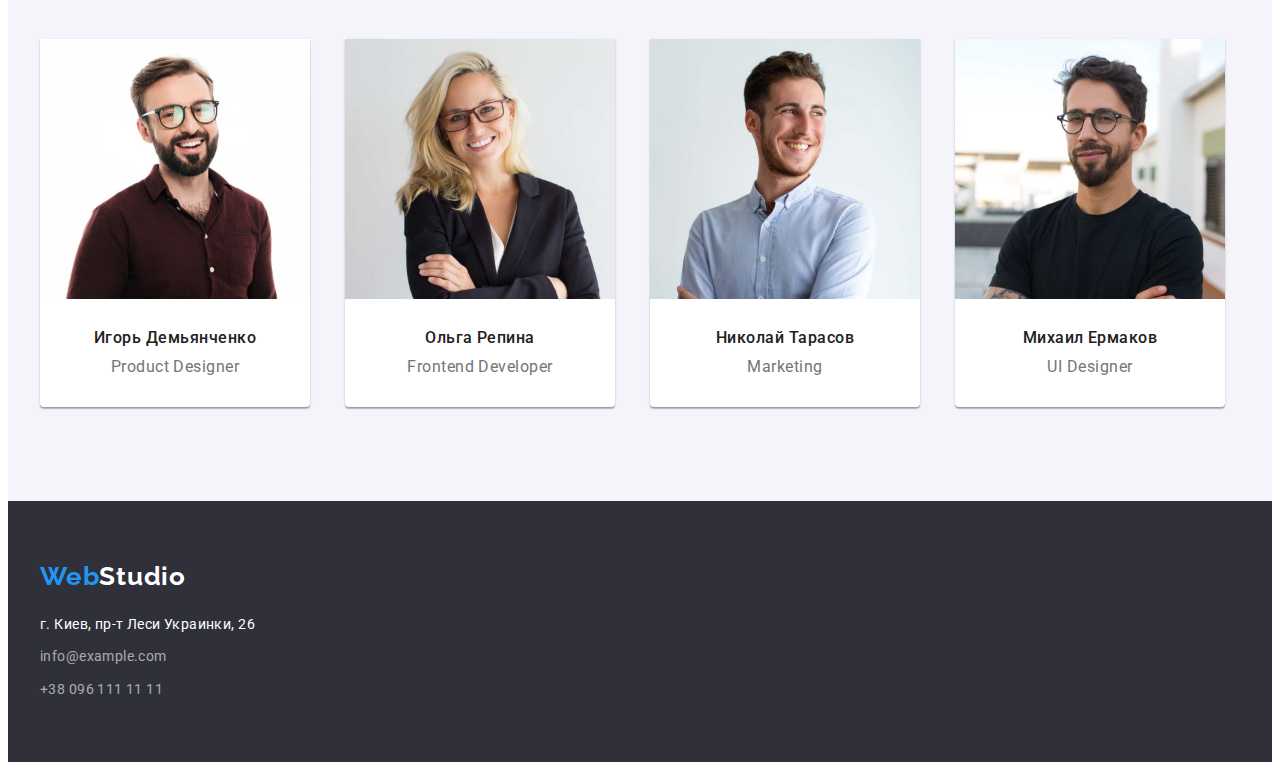
==== commit 4321bd14: "исправляет отступы" ====
--- a/index.html
+++ b/index.html
@@ -61,7 +61,7 @@
 
       <!-- Наши преимущества -->
 
-      <section class="section">
+      <section class="section feature">
         <div class="container">
           <h2 hidden>Наши преимушества</h2>
           <ul class="feature-list">
@@ -95,7 +95,7 @@
         </div>
       </section>
       <!-- Чем мы занимаемся -->
-      <section class="section">
+      <section class="section work-list">
         <div class="container">
           <h2 class="work-examples-title">Чем мы занимаемся</h2>
           <ul class="work-examples">
@@ -210,7 +210,7 @@
     </main>
 
     <footer class="footer-box">
-      <section class="section">
+      <section class="section address">
         <div class="container address-box">
           <a href="#" class="logo-footer"><span class="logo-accent">Web</span>Studio</a>
           <address>
--- a/css/styles.css
+++ b/css/styles.css
@@ -43,7 +43,7 @@
   margin-right: auto;
   padding-left: 15px;
   padding-right: 15px;
-  outline: 1px solid tomato;
+  /* outline: 1px solid tomato; */
 }
 
 .section {
@@ -52,7 +52,7 @@
 
   margin-left: auto;
   margin-right: auto;
-  outline: 1px solid green;
+  /* outline: 1px solid green; */
 }
 
 /* ======= Heaeder style start here ======= */
@@ -147,38 +147,42 @@
 
 /* Button filtr */
 .filter-button {
-  display: inline-block;
   display: flex;
   border: transparent;
 }
 
 /* ======= Hero style start here ======= */
+
 button {
   cursor: pointer;
 }
 
 .main-hero {
-  padding-top: 200px;
-  padding-bottom: 200px;
-  text-align: center;
+  padding: 200px 0;
+  text-align: center;
+
   background-color: #2f303a;
 }
 
 .hero-title {
+  margin-top: 0;
+  margin-bottom: 30px;
+
+  color: var(--primary-white-color);
+
   font-weight: 900;
   font-size: 44px;
   line-height: 1.36;
   text-align: center;
   letter-spacing: 0.06em;
   text-transform: uppercase;
-  margin-bottom: 30px;
-  color: var(--primary-white-color);
 }
 
 .button {
   display: block;
   margin-left: auto;
   margin-right: auto;
+  height: 50px;
   min-width: 200px;
   border: transparent;
   border-radius: 4px;
@@ -197,6 +201,249 @@
   text-align: center;
 }
 
+/* ======= Hero style end here ======= */
+
+/* ======= feauture style start here ======= */
+.feature {
+  padding: 0;
+}
+
+.feature-list {
+  display: flex;
+  padding-top: 94px;
+  padding-bottom: 94px;
+}
+
+.feature-item:not(:last-child) {
+  margin-right: 30px;
+  max-width: 270px;
+}
+
+.feature-title {
+  margin-bottom: 10px;
+
+  color: var(--text-title);
+
+  font-weight: 700;
+  font-size: 14px;
+  line-height: 1.14;
+  letter-spacing: 0.03em;
+  text-transform: uppercase;
+}
+
+.feature-content {
+  color: var(--text-primary);
+
+  font-weight: 400;
+  font-size: 14px;
+  line-height: 1.7;
+  letter-spacing: 0.03em;
+}
+
+/* ======= feauture style end here ======= */
+
+/* ==== What are we doing style start here ==== */
+.work-list {
+  padding: 0;
+}
+
+.work-examples-title {
+  margin-bottom: 50px;
+
+  color: var(--text-title);
+
+  font-weight: 700;
+  font-size: 36px;
+  line-height: 1.16;
+  text-align: center;
+  letter-spacing: 0.03em;
+}
+
+.image-work {
+  display: block;
+  max-width: 100%;
+  height: auto;
+}
+
+.work-examples {
+  display: flex;
+  padding-bottom: 94px;
+}
+
+.work-examples-item:not(:last-child) {
+  margin-right: 30px;
+}
+
+/* ==== What are we doing style end here ====*/
+
+/* ===== Our team style start here ===== */
+
+.member-title {
+  margin-bottom: 50px;
+
+  color: var(--text-title);
+
+  font-weight: 700;
+  font-size: 36px;
+  line-height: 1.16;
+  text-align: center;
+  letter-spacing: 0.03em;
+}
+
+.image-member {
+  display: block;
+  max-width: 100%;
+  height: auto;
+}
+
+.member-list {
+  display: flex;
+  margin-left: -20px;
+  margin-top: -20px;
+}
+
+.member-list > .member-item {
+  flex-basis: calc(100% / 3 - 20px);
+  margin-left: 20px;
+  margin-top: 20px;
+}
+
+.card {
+  width: 270px;
+  height: 368px;
+  left: 215px;
+  top: 1635px;
+
+  background: #ffffff;
+
+  box-shadow: 0px 1px 3px rgba(0, 0, 0, 0.12), 0px 1px 1px rgba(0, 0, 0, 0.14),
+    0px 2px 1px rgba(0, 0, 0, 0.2);
+  border-radius: 0px 0px 4px 4px;
+}
+
+.card-content {
+  padding: 30px;
+}
+
+.member-position {
+  margin-top: 10px;
+}
+
+.our-team-section {
+  background-color: #f5f4fa;
+}
+
+.member-team {
+  color: var(--text-title);
+
+  font-weight: 500;
+  font-size: 16px;
+  line-height: 1.18;
+  text-align: center;
+  letter-spacing: 0.03em;
+}
+.member-position {
+  color: var(--text-primary);
+
+  font-size: 16px;
+  line-height: 1.18;
+  text-align: center;
+  letter-spacing: 0.03em;
+}
+
+/* ===== Our team style end here ===== */
+
+/* ===== Footer style start here ===== */
+
+.footer-box {
+  display: flex;
+  flex-direction: column;
+  background: #2f303a;
+}
+
+.address {
+  padding: 0;
+}
+
+.footer-box {
+  padding-bottom: 60px;
+  padding-top: 60px;
+}
+
+.footer-list {
+  display: flex;
+  flex-direction: column;
+  padding-top: 20px;
+}
+
+.footer-item:not(:last-child) {
+  padding-bottom: 9px;
+}
+
+.location {
+  color: #ffffff;
+
+  font-family: Roboto, sans-serif;
+  font-style: normal;
+  font-weight: 400;
+  font-size: 14px;
+  line-height: 1.7;
+  letter-spacing: 0.03em;
+}
+
+.footer-link {
+  color: rgba(255, 255, 255, 0.6);
+
+  font-style: normal;
+  font-weight: 400;
+  font-size: 14px;
+  line-height: 1.7;
+  letter-spacing: 0.03em;
+}
+
+.footer-link:hover,
+.footer-link:focus {
+  color: var(--accent-color);
+}
+
+.logo-footer {
+  color: var(--primary-white-color);
+
+  font-family: 'Raleway', sans-serif;
+  font-style: normal;
+  font-weight: 700;
+  font-size: 26px;
+  line-height: 1.2;
+  letter-spacing: 0.03em;
+}
+
+.location:hover,
+.location:focus {
+  color: var(--accent-color);
+}
+
+/* ===== Footer style end here ===== */
+
+/* =*=*=*= Portfolio =*=*=*= */
+
+/* ===== Filter-button style start here ===== */
+
+.filter-button {
+  color: var(--text-title);
+
+  font-family: inherit;
+  font-weight: 500;
+  font-size: 16px;
+  line-height: 1.6;
+  text-align: center;
+  letter-spacing: 0.03em;
+}
+
+.filter-button:hover,
+.filter-button:focus {
+  color: var(--accent-color);
+}
+
 .button-list-filter {
   display: flex;
   justify-content: center;
@@ -207,17 +454,17 @@
 }
 
 .button-filter {
-  border: none;
+  padding: 6px 22px;
+  border-radius: 4px;
+  text-align: center;
+
+  background: #f5f4fa;
+
+  border: transparent;
   font-weight: 500;
   font-size: 16px;
   line-height: 26px;
-  text-align: center;
-  letter-spacing: 0.03em;
-  background: #f5f4fa;
-
-  padding: 6px 22px;
-
-  border-radius: 4px;
+  letter-spacing: 0.03em;
 }
 
 .button-filter:hover,
@@ -228,229 +475,43 @@
     0px 2px 2px rgba(0, 0, 0, 0.12);
 }
 
-/* ======= Hero style end here ======= */
-/* ======= feauture style start here ======= */
-.feature-list {
-  display: flex;
-}
-.feature-item:not(:last-child) {
-  margin-right: 30px;
-  max-width: 270px;
-}
-
-.feature-title {
-  margin-bottom: 10px;
-
-  color: var(--text-title);
-
-  font-weight: 700;
-  font-size: 14px;
-  line-height: 1.14;
-  letter-spacing: 0.03em;
-  text-transform: uppercase;
-}
-
-.feature-content {
-  color: var(--text-primary);
-  font-weight: 400;
-  font-size: 14px;
-  line-height: 1.7;
-  letter-spacing: 0.03em;
-}
-
-/* ======= feauture style end here ======= */
-
-/* ==== What are we doing style start here ==== */
-.work-examples-title {
-  margin-bottom: 50px;
-
-  color: var(--text-title);
-
-  font-weight: 700;
-  font-size: 36px;
-  line-height: 1.16;
-  text-align: center;
-  letter-spacing: 0.03em;
-}
-
-.image-work {
+/* ===== Filter-button style end here ===== */
+
+/* ===== product-examples style start here ===== */
+
+.product-card {
+  width: 370px;
+  height: 404px;
+  left: 615px;
+  top: 696px;
+
+  background: var(--primary-white-color);
+  border: 1px solid #eeeeee;
+  box-sizing: border-box;
+}
+
+.product-list {
+  display: flex;
+  flex-wrap: wrap;
+  margin-left: -30px;
+  margin-top: -30px;
+}
+
+.product-list > .product-item {
+  flex-basis: calc(100% / 3 - 30px);
+  margin-left: 30px;
+  margin-top: 30px;
+}
+
+.product-image {
   display: block;
   max-width: 100%;
   height: auto;
 }
 
-.work-examples {
-  display: flex;
-}
-
-.work-examples-item:not(:last-child) {
-  margin-right: 30px;
-}
-
-/* ==== What are we doing style end here ====*/
-
-/* ===== Our team style start here ===== */
-
-.member-title {
-  margin-bottom: 50px;
-
-  color: var(--text-title);
-
-  font-weight: 700;
-  font-size: 36px;
-  line-height: 1.16;
-  text-align: center;
-  letter-spacing: 0.03em;
-}
-
-.image-member {
-  display: block;
-  max-width: 100%;
-  height: auto;
-}
-
-.member-list {
-  display: flex;
-  margin-left: -20px;
-  margin-top: -20px;
-}
-
-.member-list > .member-item {
-  flex-basis: calc(100% / 3 - 20px);
-  margin-left: 20px;
-  margin-top: 20px;
-}
-
-.card {
-  width: 270px;
-  height: 368px;
-  left: 215px;
-  top: 1635px;
-
-  background: #ffffff;
-
-  box-shadow: 0px 1px 3px rgba(0, 0, 0, 0.12), 0px 1px 1px rgba(0, 0, 0, 0.14),
-    0px 2px 1px rgba(0, 0, 0, 0.2);
-  border-radius: 0px 0px 4px 4px;
-}
-
-.card-content {
-  padding: 30px;
-}
-
-.member-position {
-  margin-top: 10px;
-}
-
-.our-team-section {
-  background-color: #f5f4fa;
-}
-
-.member-team {
-  color: var(--text-title);
-
-  font-weight: 500;
-  font-size: 16px;
-  line-height: 1.18;
-  text-align: center;
-  letter-spacing: 0.03em;
-}
-.member-position {
-  color: var(--text-primary);
-
-  font-size: 16px;
-  line-height: 1.18;
-  text-align: center;
-  letter-spacing: 0.03em;
-}
-
-/* ===== Our team style end here ===== */
-
-/* ===== Footer style start here ===== */
-
-.footer-box {
-  display: flex;
-  flex-direction: column;
-  background: #2f303a;
-}
-
-.address-box {
-  padding-bottom: 60px;
-}
-
-.footer-list {
-  display: flex;
-  flex-direction: column;
-  padding-top: 20px;
-}
-
-.footer-item:not(:last-child) {
-  padding-bottom: 9px;
-}
-
-.location {
-  font-family: Roboto, sans-serif;
-  font-style: normal;
-  font-weight: 400;
-  font-size: 14px;
-  line-height: 1.7;
-  letter-spacing: 0.03em;
-
-  color: #ffffff;
-}
-
-.footer-link {
-  font-style: normal;
-  font-weight: 400;
-  font-size: 14px;
-  line-height: 1.7;
-  letter-spacing: 0.03em;
-
-  color: rgba(255, 255, 255, 0.6);
-}
-.footer-link:hover,
-.footer-link:focus {
-  color: var(--accent-color);
-}
-.logo-footer {
-  font-family: 'Raleway', sans-serif;
-  font-style: normal;
-  font-weight: 700;
-  font-size: 26px;
-  line-height: 1.2;
-  letter-spacing: 0.03em;
-  color: #ffffff;
-}
-.location:hover,
-.location:focus {
-  color: var(--accent-color);
-}
-
-/* ===== Footer style end here ===== */
-
-/* =*=*=*= Portfolio =*=*=*= */
-
-/* ===== Filter-button style start here ===== */
-
-.filter-button {
-  color: var(--text-title);
-
-  font-family: inherit;
-  font-weight: 500;
-  font-size: 16px;
-  line-height: 1.6;
-  text-align: center;
-  letter-spacing: 0.03em;
-}
-
-.filter-button:hover,
-.filter-button:focus {
-  color: var(--accent-color);
-}
-
-/* ===== Filter-button style end here ===== */
-
-/* ===== product-examples style start here ===== */
+.product-text {
+  padding: 20px;
+}
 
 .product-examples {
   color: var(--text-title);
@@ -466,6 +527,8 @@
   font-family: inherit;
 }
 .project-title {
+  margin-bottom: 4px;
+
   color: var(--text-title);
 
   font-family: 'Roboto', sans-serif;
